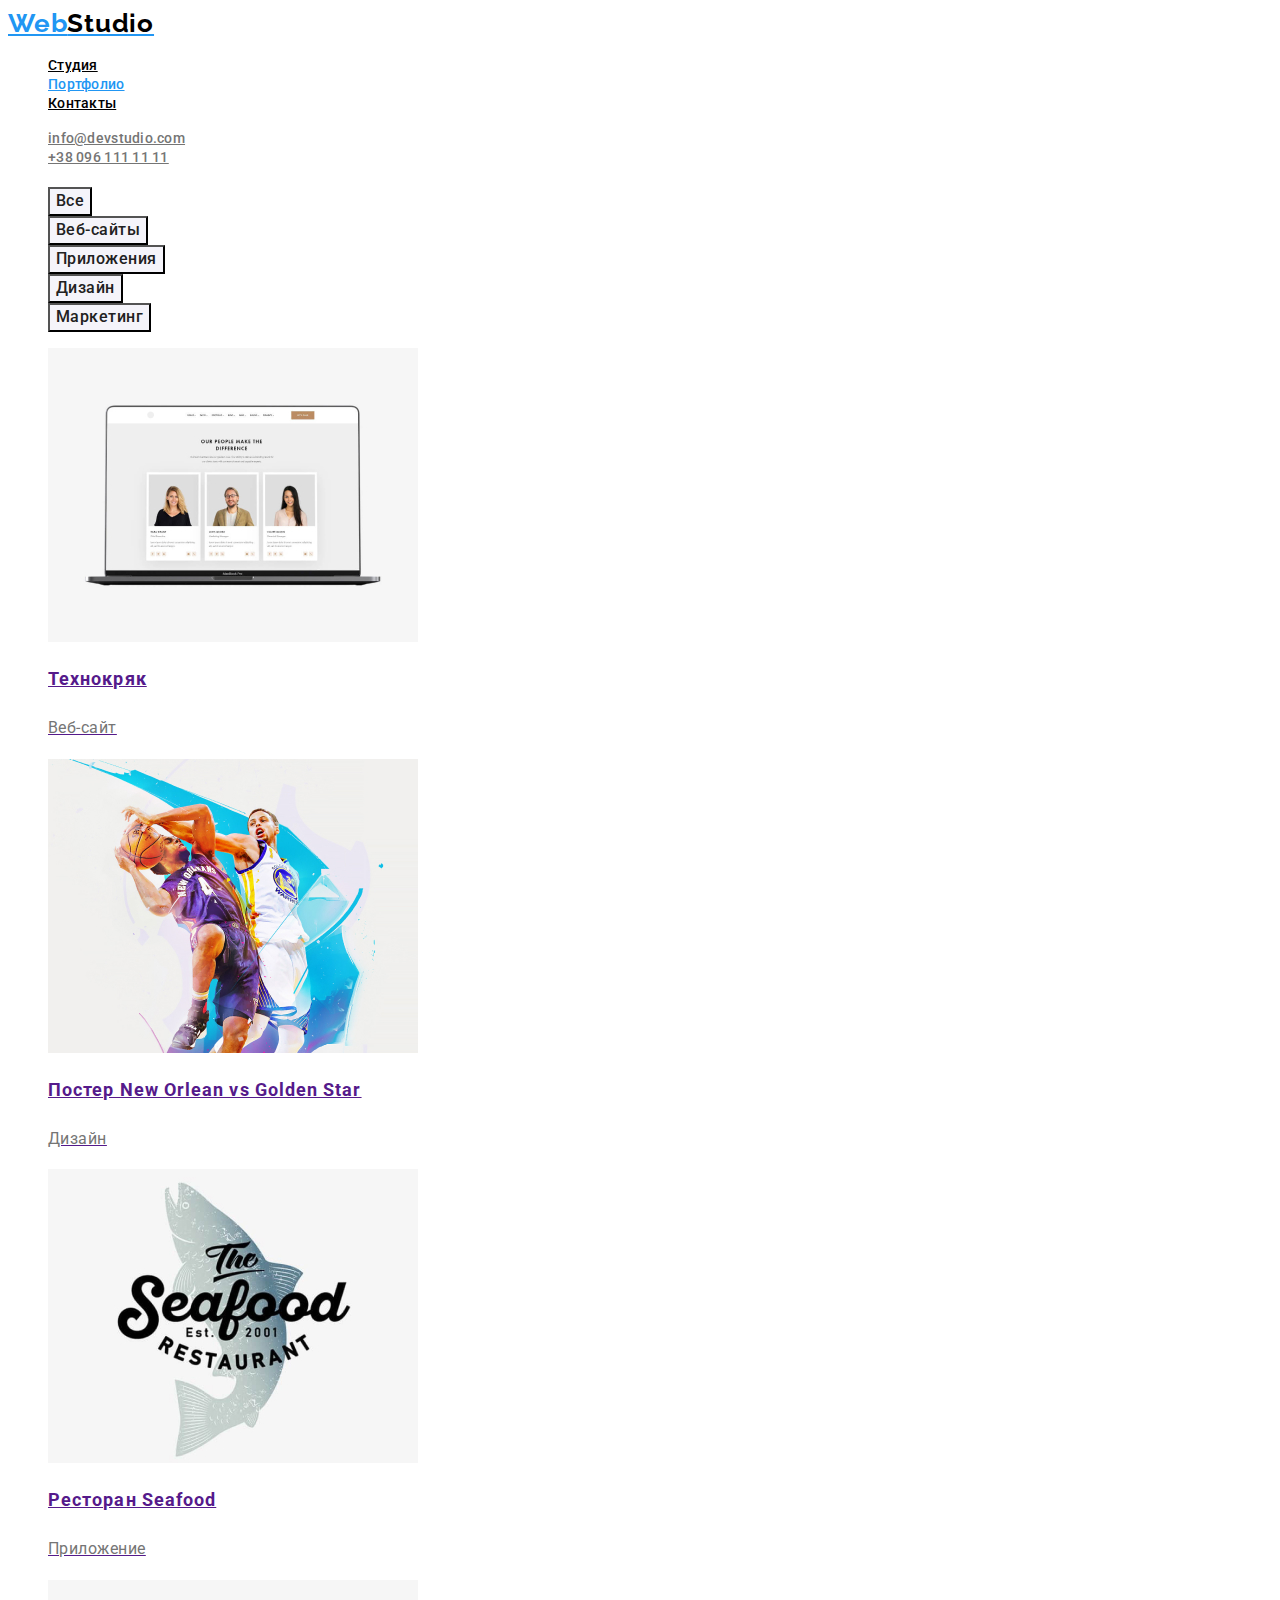
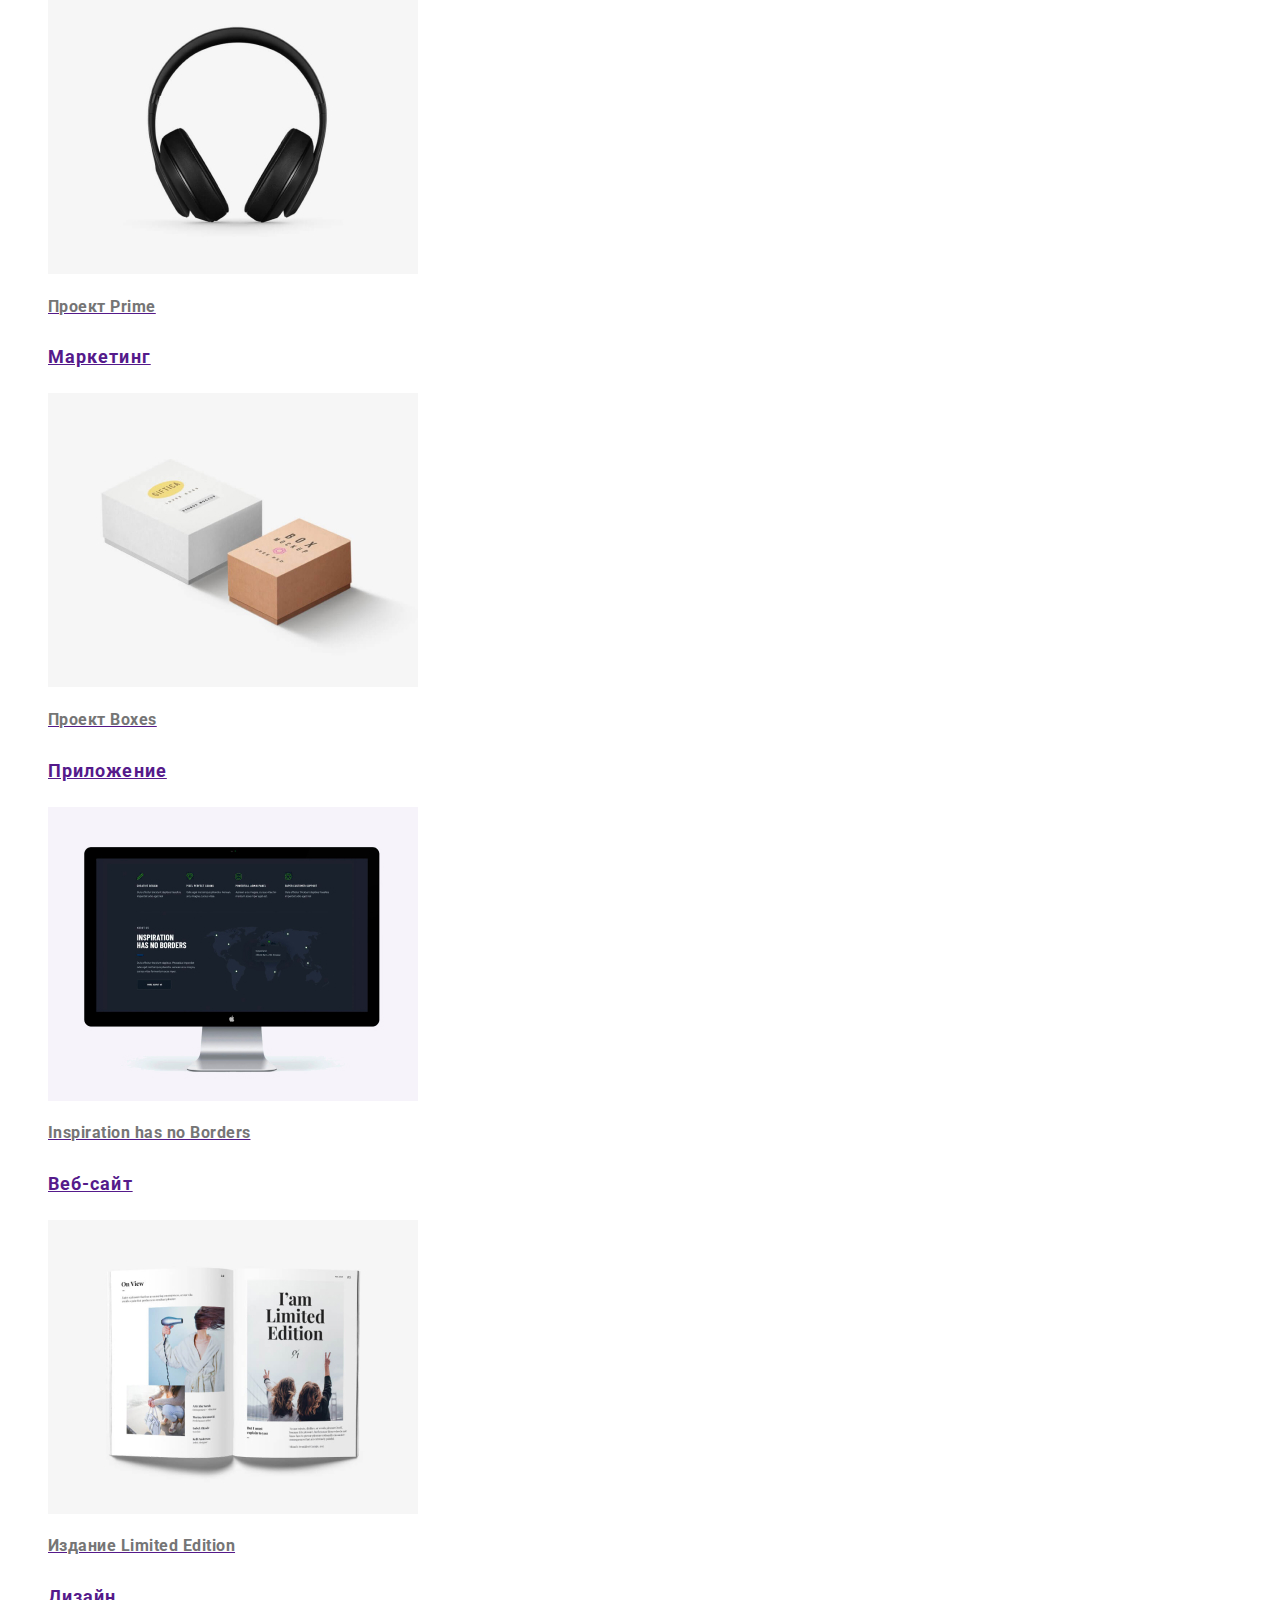
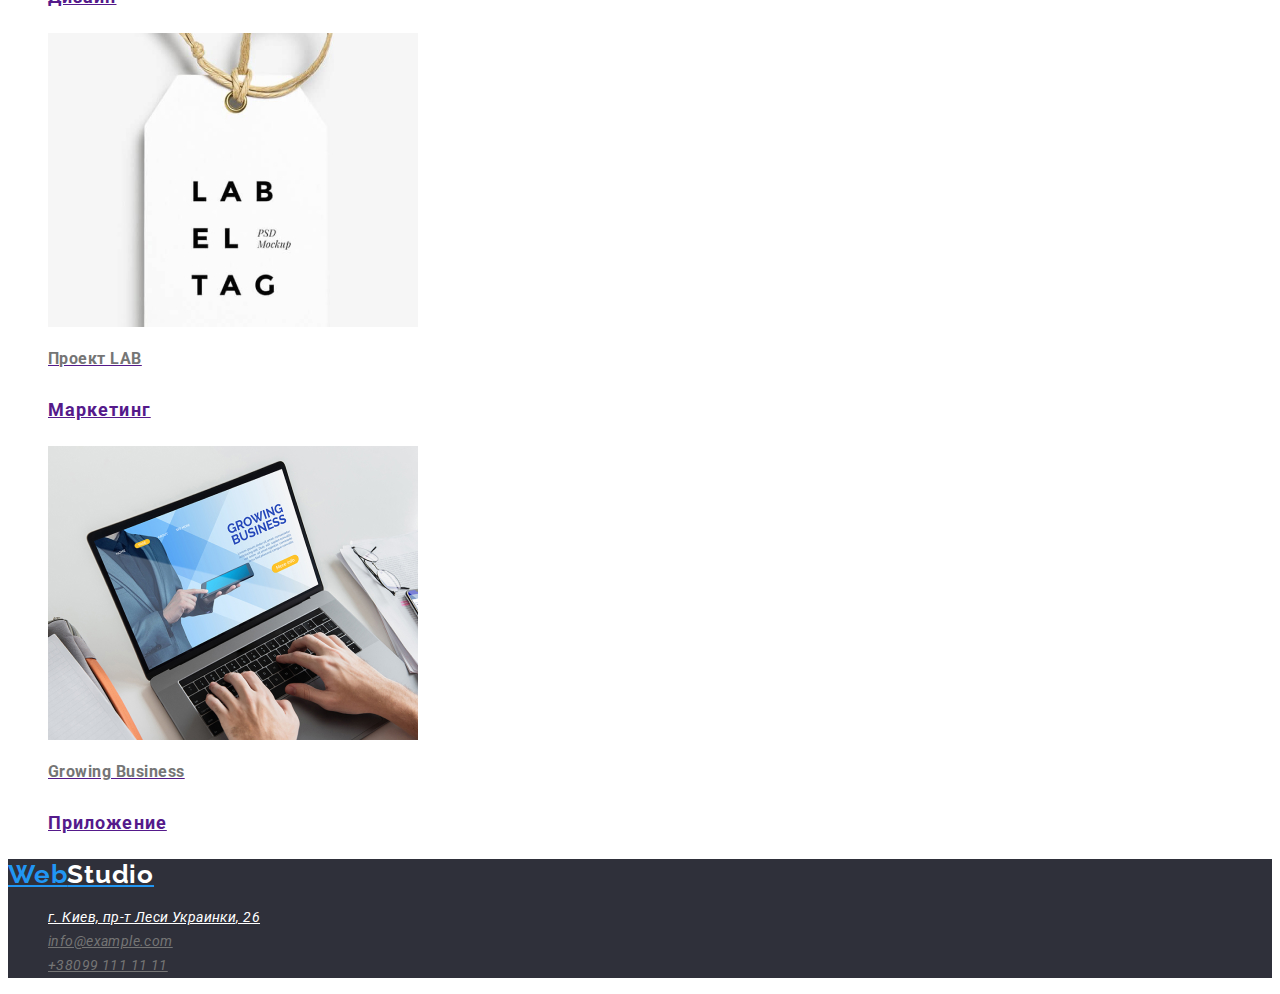
==== portfolio.html @ e141a49a "CSS12" ====
<!DOCTYPE html>
<html lang="ru">

<head>
    <meta charset="UTF-8">
    <meta name="viewport" content="width=device-width, initial-scale=1.0">
    <title>Document</title>
    <link rel="preconnect" href="https://fonts.gstatic.com">
    <link href="https://fonts.googleapis.com/css2?family=Raleway:wght@700&family=Roboto:wght@400;500;700;900&display=swap"
    rel="stylesheet">
    <link rel="stylesheet" href="./css/style.css" />
</head>

<body class="body">

    <header>
        <!-- Шапка сайта-->
        <nav>
            <!-- Главный блок навигации -->
            <a href="/" class="logo">
                <!--"/" - вернуться на главную страницу-->
                Web<span class="logo-web">Studio</span>
            </a>
            <ul class="site-nav list">
                <li><a href="./index.html" class="link">Студия</a></li>
                <li><a href="./portfolio.html" class="link current">Портфолио</a></li>
                <li><a href="" class="link">Контакты</a></li>
            </ul>
        </nav>

        <ul class="site-auth list">
            <li><a href="" class="auth-link">info@devstudio.com</a></li>
            <li><a href="" class="auth-link">+38 096 111 11 11</a></li>
        </ul>

    </header>
    <main>
        <section class="filter">
            <h1></h1>
        <ul class="buttom list">
            <li><button type="button" class="port-button">Все</button></li>
            <li><button type="button" class="port-button">Веб-сайты</button></li>
            <li><button type="button" class="port-button">Приложения</button></li>
            <li><button type="button" class="port-button">Дизайн</button></li>
            <li><button type="button" class="port-button">Маркетинг</button></li>
        </ul>
        <ul class="list">
            <li>
                <a href="">
                <img src="./images/portfolio.jpg" alt="Технокряк">
                <h2 class="product-name">Технокряк</h2>
                <p class="filter-name">Веб-сайт</p></a>
            </li>
            <li>
                <a href="">
                <img src="./images/portfolio2.jpg" alt="Постер New Orlean vs Golden Star">
                <h2 class="product-name">Постер New Orlean vs Golden Star</h2>
                <p class="filter-name">Дизайн</p>
            </a>
            </li>
            <li>
                <a href="">
                <img src="./images/portfolio3.jpg" alt="Ресторан Seafood">
                <h2 class="product-name">Ресторан Seafood</h2>
                <p class="filter-name">Приложение</p>
            </a>
            </li>
            <li>
                <a href="">
                <img src="./images/portfolio4.jpg" alt="Проект Prime">
                <h2 class="filter-name">Проект Prime</h2>
                <p class="product-name">Маркетинг</p>
            </a>
            </li>
            <li>
               <a href="">
                <img src="./images/portfolio5.jpg" alt="Проект Boxes">
                <h2 class="filter-name">Проект Boxes</h2>
                <p class="product-name">Приложение</p>
            </a>
            </li>
            <li>
               <a href="">
                <img src="./images/portfolio6.jpg" alt="Inspiration has no Borders">
                <h2 class="filter-name">Inspiration has no Borders</h2>
                <p class="product-name">Веб-сайт</p>
            </a>
            </li>
            <li>
               <a href="">
                <img src="./images/portfolio7.jpg" alt="Издание Limited Edition">
                <h2 class="filter-name">Издание Limited Edition</h2>
                <p class="product-name">Дизайн</p>
            </a>
            </li>
            <li>
               <a href="">
                <img src="./images/portfolio8.jpg" alt="Проект LAB">
                <h2 class="filter-name">Проект LAB</h2>
                <p class="product-name">Маркетинг</p>
            </a>
            </li>
            <li>
               <a href="">
                <img src="./images/portfolio9.jpg" alt="Growing Business">
                <h2 class="filter-name">Growing Business</h2>
                <p class="product-name">Приложение</p>
            </a>
            </li>
        </ul>

        </section>
    </main>
    <footer class="footer">
        <a href="/" class="logo">
            <!--"/" - вернуться на главную страницу-->
            Web<span class="logo-footer">Studio</span>
        </a>
    
        <address>
            <ul class="list">
                <li><a href="https://goo.gl/maps/9YoqFHSqJAAs1rC1A" target="_blank" class="footer-maps">г. Киев, пр-т Леси
                        Украинки, 26</a></li>
                <li><a href="mailto:info@example.com" class="footer-link">info@example.com</a></li>
                <li><a href="tel:+380991111111" class="footer-link">+38099 111 11 11</a></li>
            </ul>
        </address>
    
    
    </footer>

</body>

</html>
---- css/style.css ----
:root {
  --primary-text-color: #212121;
  --title-text-color: #2196f3;
  --text-color: #757575;
  --hero-color: #ffffff;
}

.list {
  list-style: none;
}

.body {
  font-family: Roboto, sans-serif;
}

/* Логотип*/
.logo {
  color: var(--title-text-color);
  font-family: Raleway, cursive;
  font-weight: bold;
  font-size: 26px;
  line-height: 1.19;
  letter-spacing: 0.03em;
}
.logo-web {
  color: #000000;
}

.logo-web:hover,
.logo-web:focus {
  color: var(--title-text-color);
}

.logo-footer {
  color: #ffffff;
}

.logo-footer:hover,
.logo-footer:focus {
  color: var(--title-text-color);
}

/*site-nav*/
.site-nav .link {
  color: var(--primary-text-color)
  font-family: Roboto;
font-weight: 500;
font-size: 14px;
line-height: 1.14;
letter-spacing: 0.02em;
}
.site-nav .link:hover,
.site-nav .link:focus {
color: var(--title-text-color);
}

.site-nav .link.current {
color: var(--title-text-color);
}

.site-auth .auth-link {
color: var(--text-color);
font-family: Roboto;
font-weight: 500;
font-size: 14px;
line-height: 1.14;
letter-spacing: 0.02em;
}
.site-auth .auth-link:hover,
.site-auth .auth-link:focus {
  color: var(--title-text-color);
}

/*Общее оформление текста*/
.section-title{
font-family: Roboto;
font-weight: bold;
font-size: 36px;
line-height: 1.16;
text-align: center;
letter-spacing: 0.03em;
}

/*Hero*/
.hero {
  background-color: #2f303a;
}

.hero-title {
color: var(--hero-color);
font-family: Roboto;
font-weight: 900;
font-size: 44px;
line-height: 1.36;
/* or 136% */
text-align: center;
letter-spacing: 0.06em;
text-transform: uppercase;
}

/*Button*/
.button {
color: var(--hero-color);
background-color: var(--title-text-color);
font-family: inherit;
font-family: Roboto;
font-style: normal;
font-weight: bold;
font-size: 16px;
line-height: 1.87;
display: flex;
align-items: center;
text-align: center;
letter-spacing: 0.06em;
}

/*Наши преимуества(advantages)*/
.title-hide
{color: var(--hero-color);}

.advantages-title { 
color: var(--primary-text-color);
font-family: Roboto;
font-weight: bold;
font-size: 14px;
line-height: 1.14;
letter-spacing: 0.03em;
text-transform: uppercase;}

.advantages-text {
color: var(--text-color);
font-family: Roboto;
font-size: 14px;
line-height: 1.71;
letter-spacing: 0.03em;
}

/*Team*/
.name {
font-family: Roboto;
font-weight: 500;
font-size: 16px;
line-height: 1.18;
text-align: center;
letter-spacing: 0.03em;
}
.position{
color: var(--text-color);
font-family: Roboto;
font-size: 16px;
line-height: 1.18;
text-align: center;
letter-spacing: 0.03em;
}

/*Footer*/
.footer {
  background-color: #2f303a;
}
.footer-maps {
color: var(--hero-color);
font-family: Roboto;
font-size: 14px;
line-height: 1.71;
letter-spacing: 0.03em;
}

.footer-link {
color: var(--text-color);
font-family: Roboto;
font-size: 14px;
line-height: 1.71;
letter-spacing: 0.03em;
}



/*portfolio*/
.filter-name {
    color: var(--primary-text-color);}

.port-button {
color: var(--primary-text-color);
background-color: #f5f4fa;
font-family: Roboto;
font-style: normal;
font-weight: 500;
font-size: 16px;
line-height: 1.43;
text-align: center;
letter-spacing: 0.03em;
}

.port-button:hover,
.port-button:focus {
  color: var(--hero-color);
  background-color: var(--title-text-color);
  font-family: inherit;
}

.product-name {
font-family: Roboto;
font-weight: bold;
font-size: 18px;
line-height: 2;
letter-spacing: 0.06em;
}

.filter-name {
color: var(--text-color);
font-family: Roboto;
font-size: 16px;
line-height: 1.87;
letter-spacing: 0.03em;
}
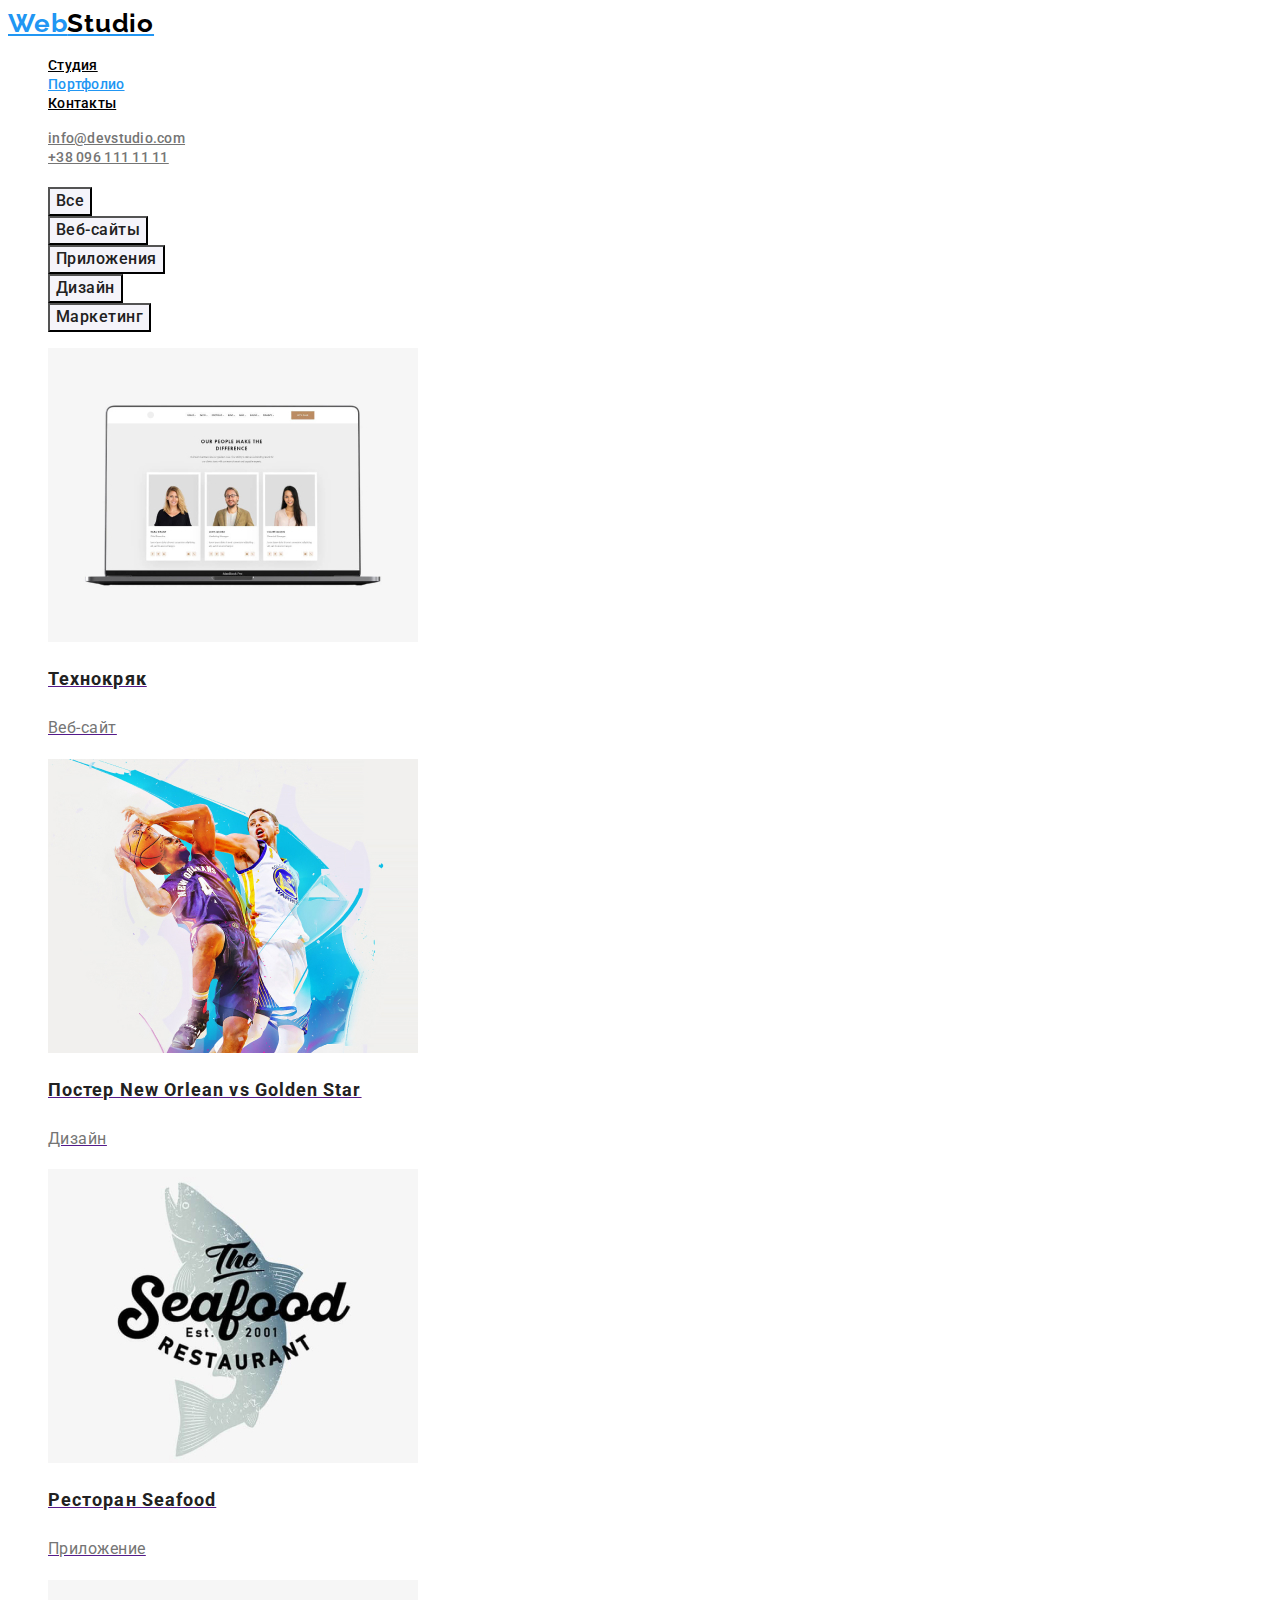
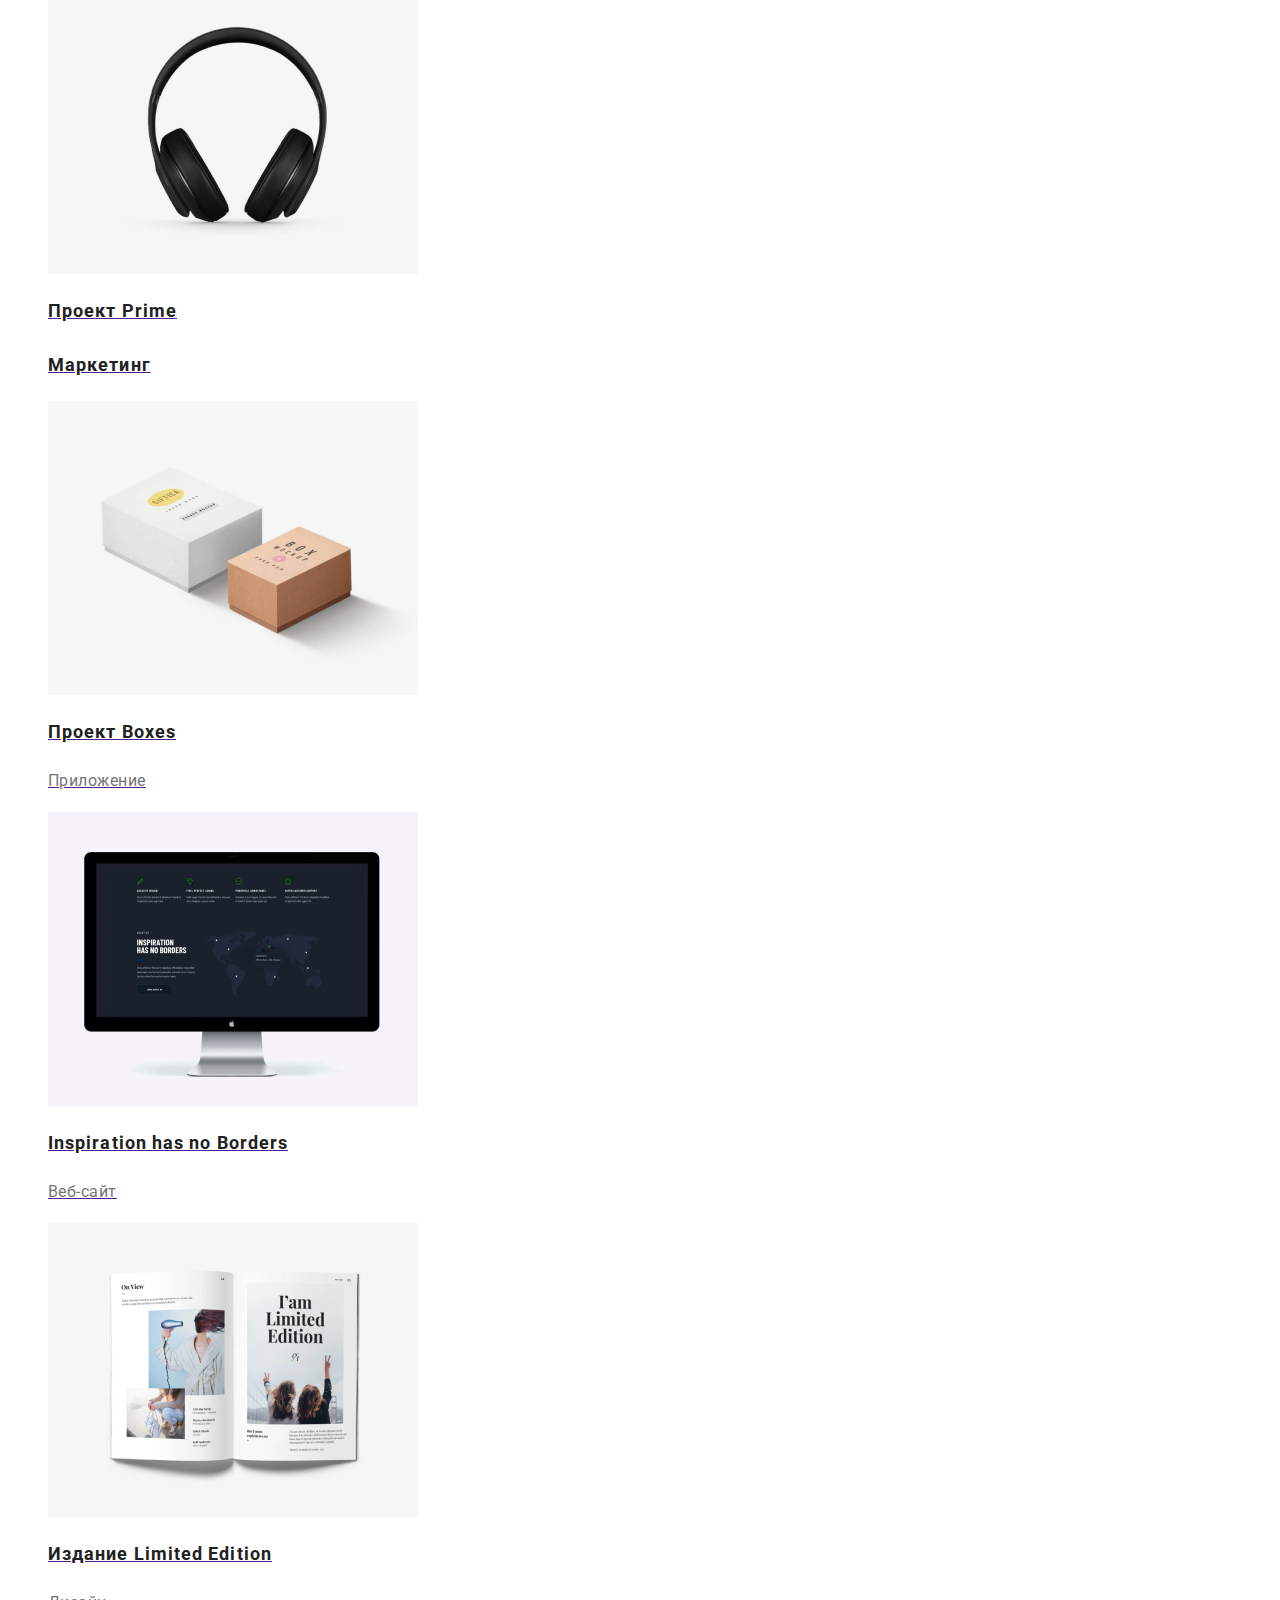
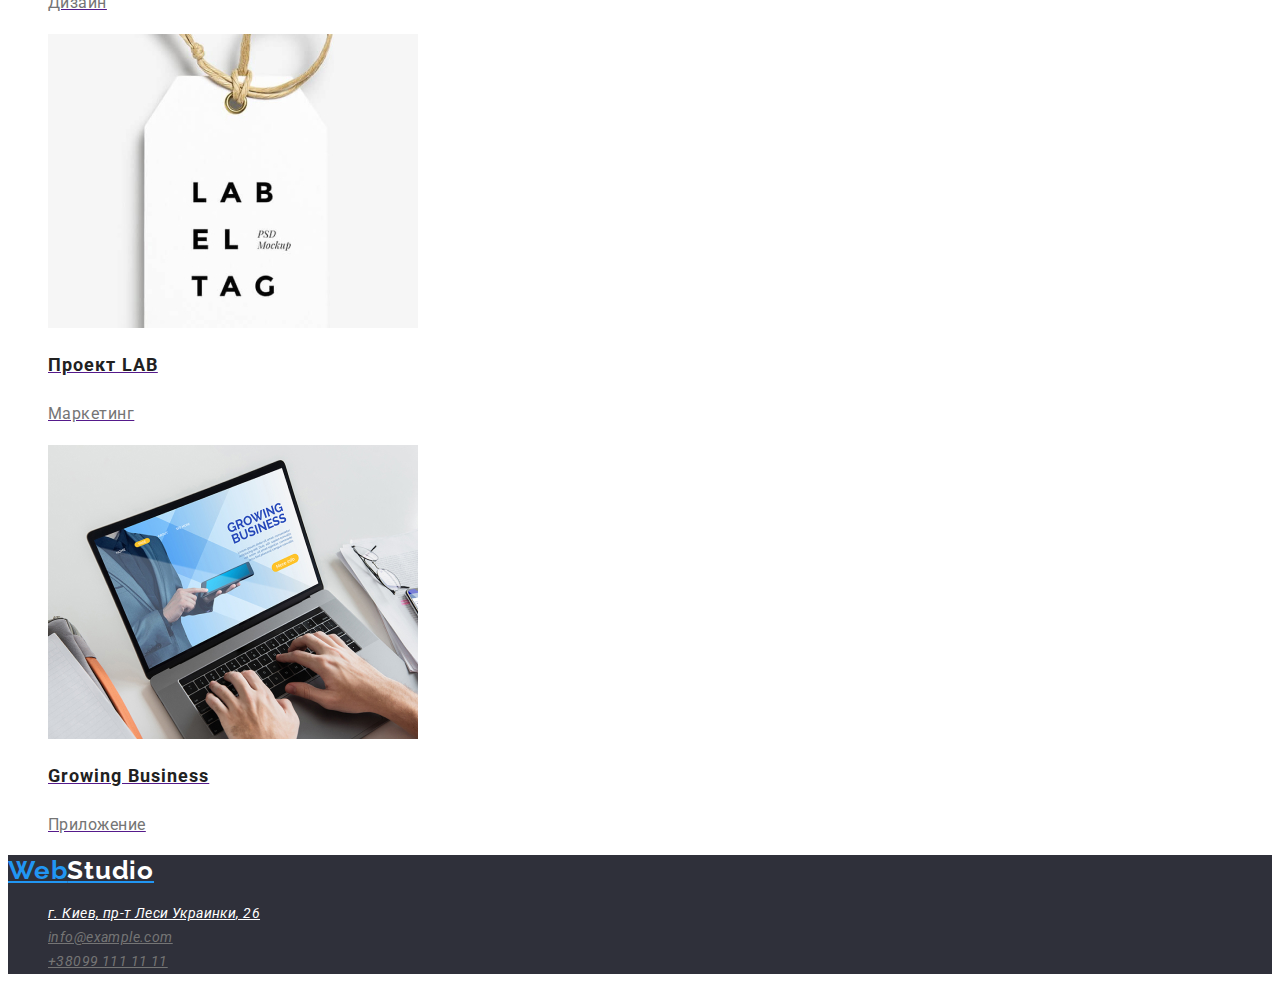
==== commit aaa93eb0: "CSS13" ====
--- a/portfolio.html
+++ b/portfolio.html
@@ -68,43 +68,43 @@
             <li>
                 <a href="">
                 <img src="./images/portfolio4.jpg" alt="Проект Prime">
-                <h2 class="filter-name">Проект Prime</h2>
+                <h2 class="product-name">Проект Prime</h2>
                 <p class="product-name">Маркетинг</p>
             </a>
             </li>
             <li>
                <a href="">
                 <img src="./images/portfolio5.jpg" alt="Проект Boxes">
-                <h2 class="filter-name">Проект Boxes</h2>
-                <p class="product-name">Приложение</p>
+                <h2 class="product-name">Проект Boxes</h2>
+                <p class="filter-name">Приложение</p>
             </a>
             </li>
             <li>
                <a href="">
                 <img src="./images/portfolio6.jpg" alt="Inspiration has no Borders">
-                <h2 class="filter-name">Inspiration has no Borders</h2>
-                <p class="product-name">Веб-сайт</p>
+                <h2 class="product-name">Inspiration has no Borders</h2>
+                <p class="filter-name">Веб-сайт</p>
             </a>
             </li>
             <li>
                <a href="">
                 <img src="./images/portfolio7.jpg" alt="Издание Limited Edition">
-                <h2 class="filter-name">Издание Limited Edition</h2>
-                <p class="product-name">Дизайн</p>
+                <h2 class="product-name">Издание Limited Edition</h2>
+                <p class="filter-name">Дизайн</p>
             </a>
             </li>
             <li>
                <a href="">
                 <img src="./images/portfolio8.jpg" alt="Проект LAB">
-                <h2 class="filter-name">Проект LAB</h2>
-                <p class="product-name">Маркетинг</p>
+                <h2 class="product-name">Проект LAB</h2>
+                <p class="filter-name">Маркетинг</p>
             </a>
             </li>
             <li>
                <a href="">
                 <img src="./images/portfolio9.jpg" alt="Growing Business">
-                <h2 class="filter-name">Growing Business</h2>
-                <p class="product-name">Приложение</p>
+                <h2 class="product-name">Growing Business</h2>
+                <p class="filter-name">Приложение</p>
             </a>
             </li>
         </ul>
--- a/css/style.css
+++ b/css/style.css
@@ -199,6 +199,7 @@
 }
 
 .product-name {
+color: var(--primary-text-color);
 font-family: Roboto;
 font-weight: bold;
 font-size: 18px;
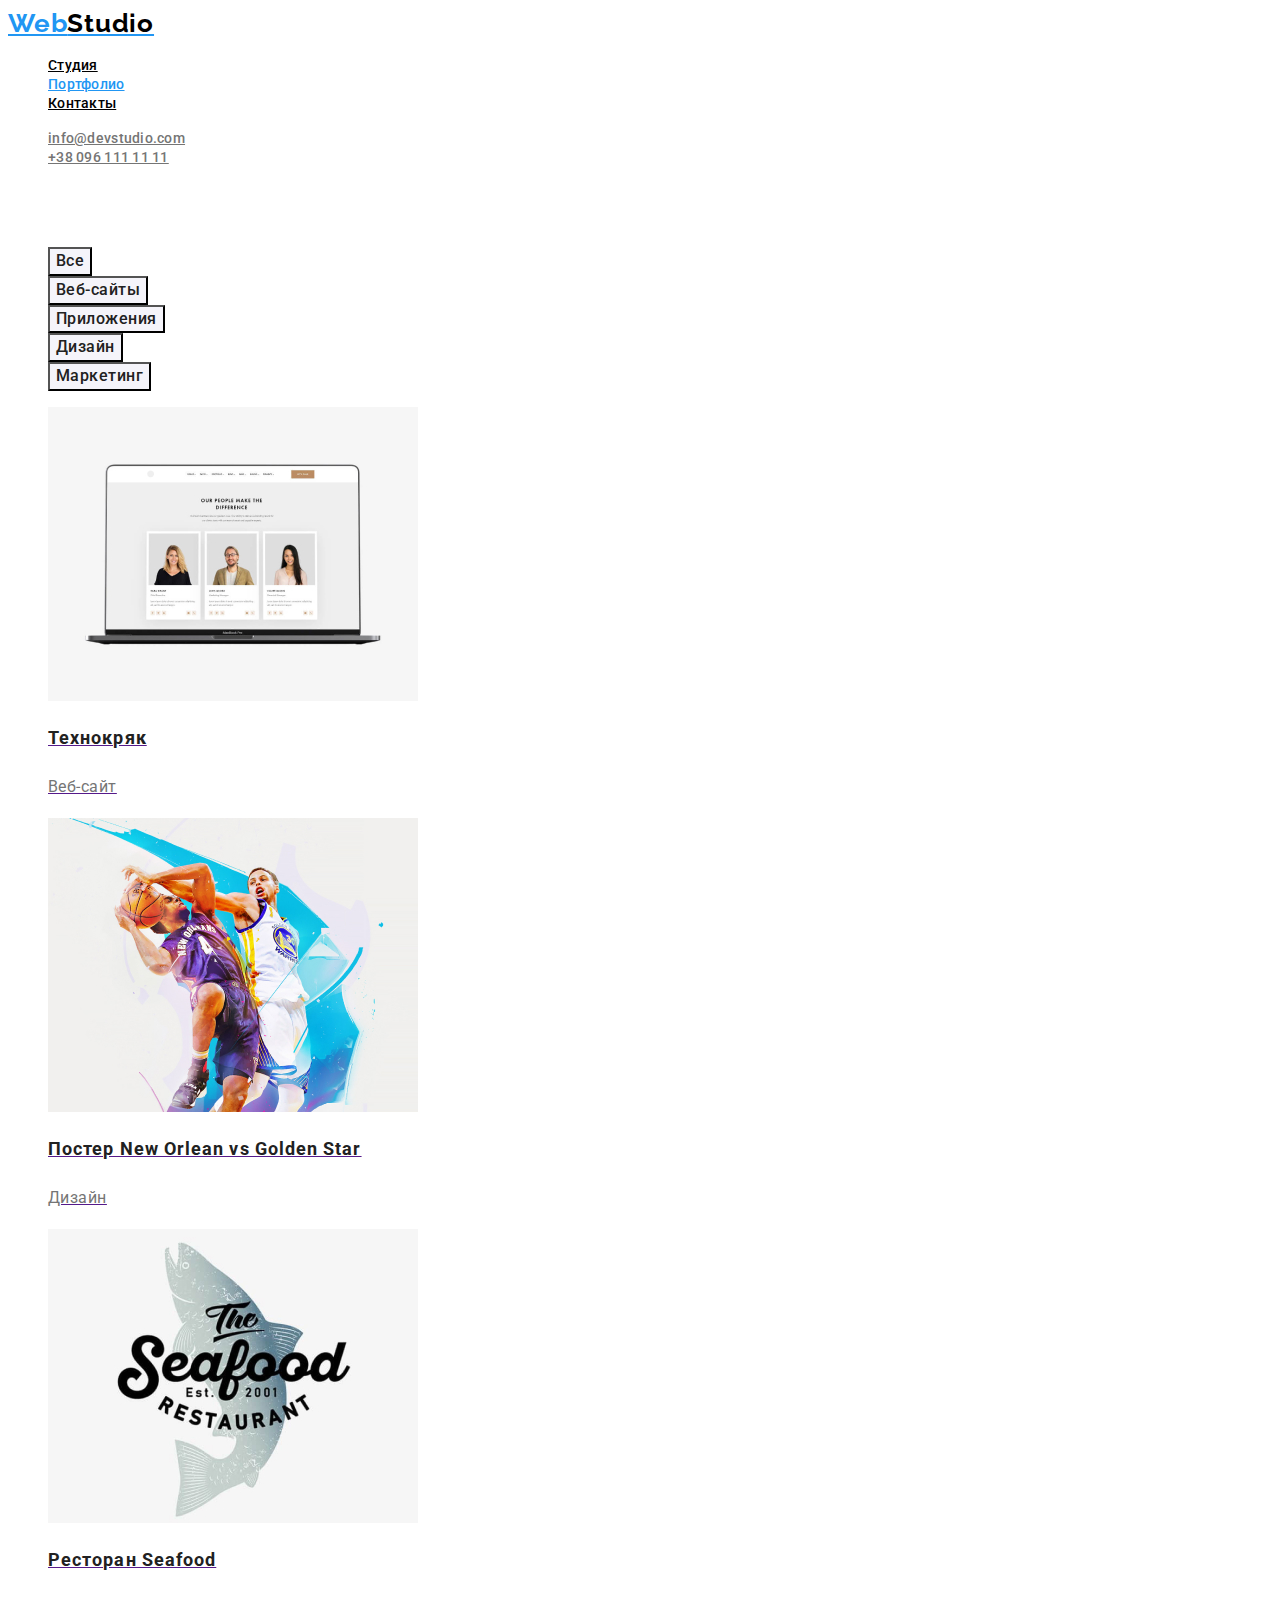
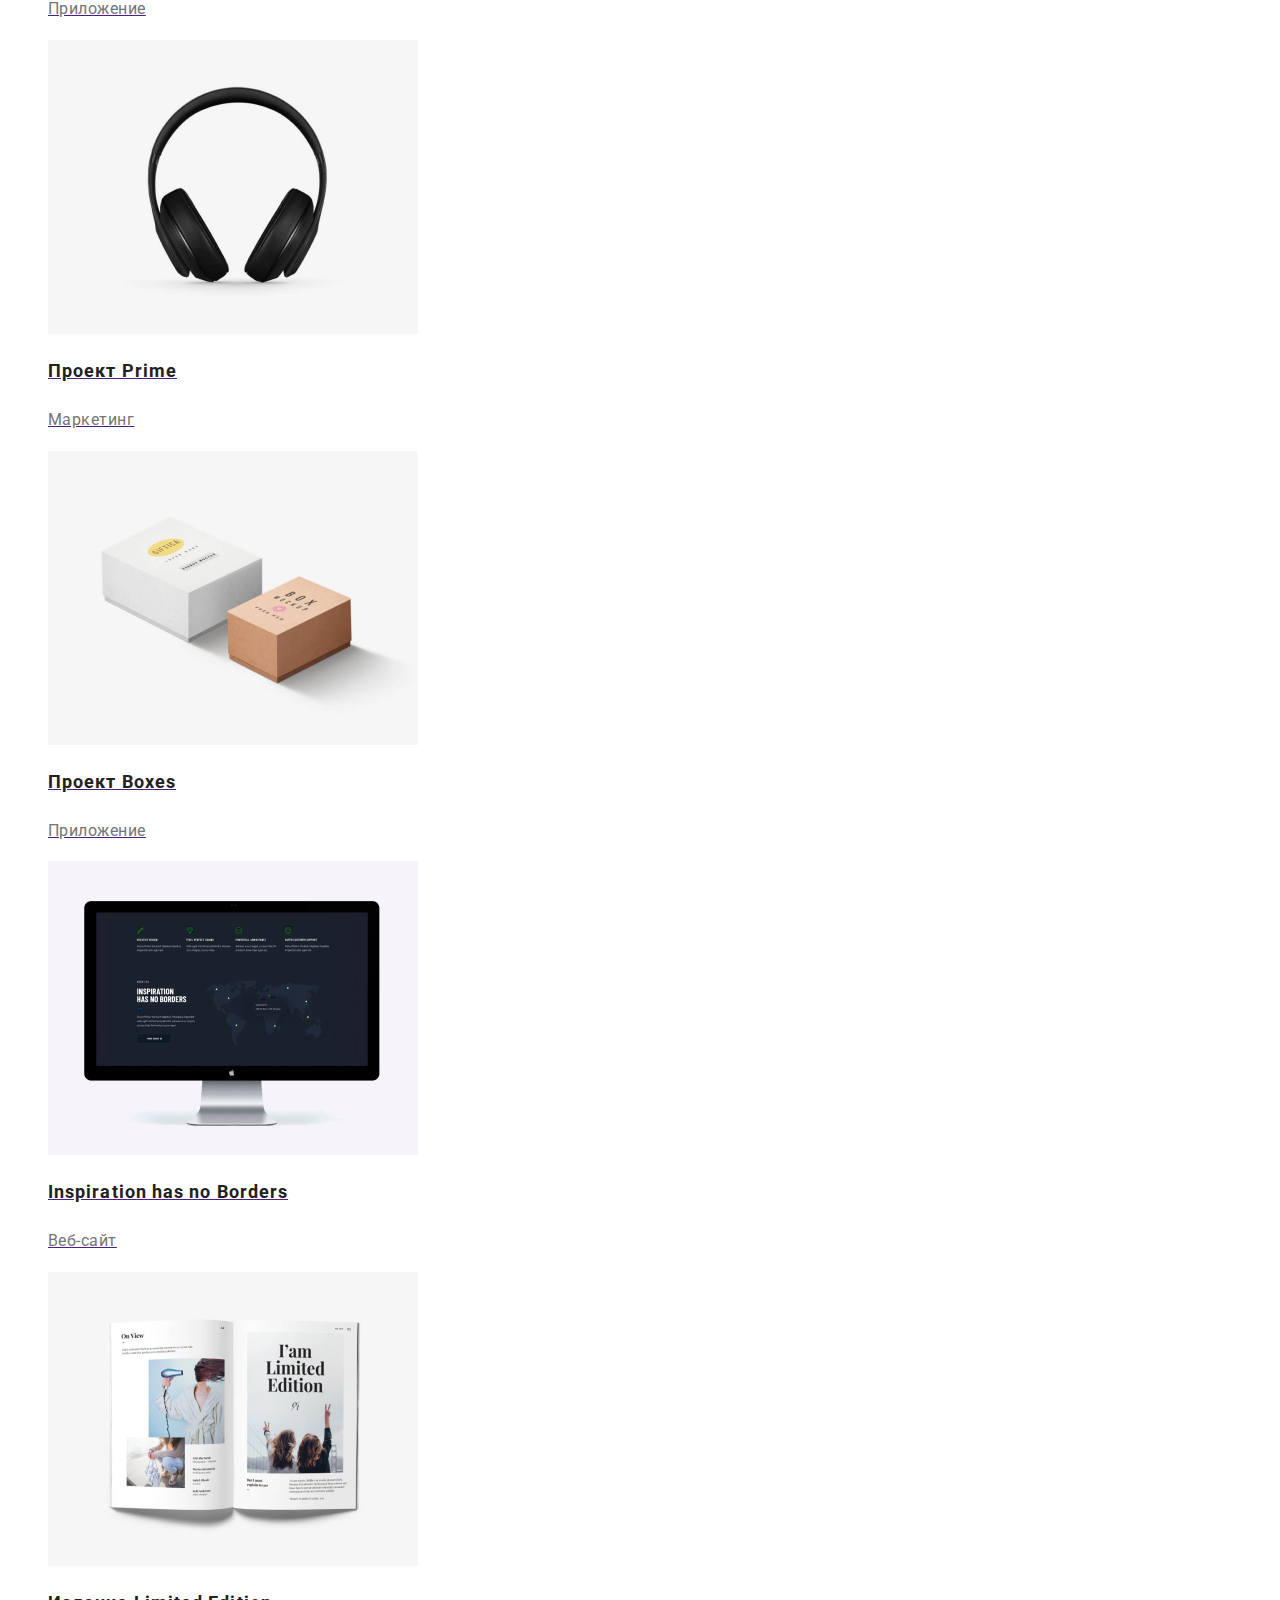
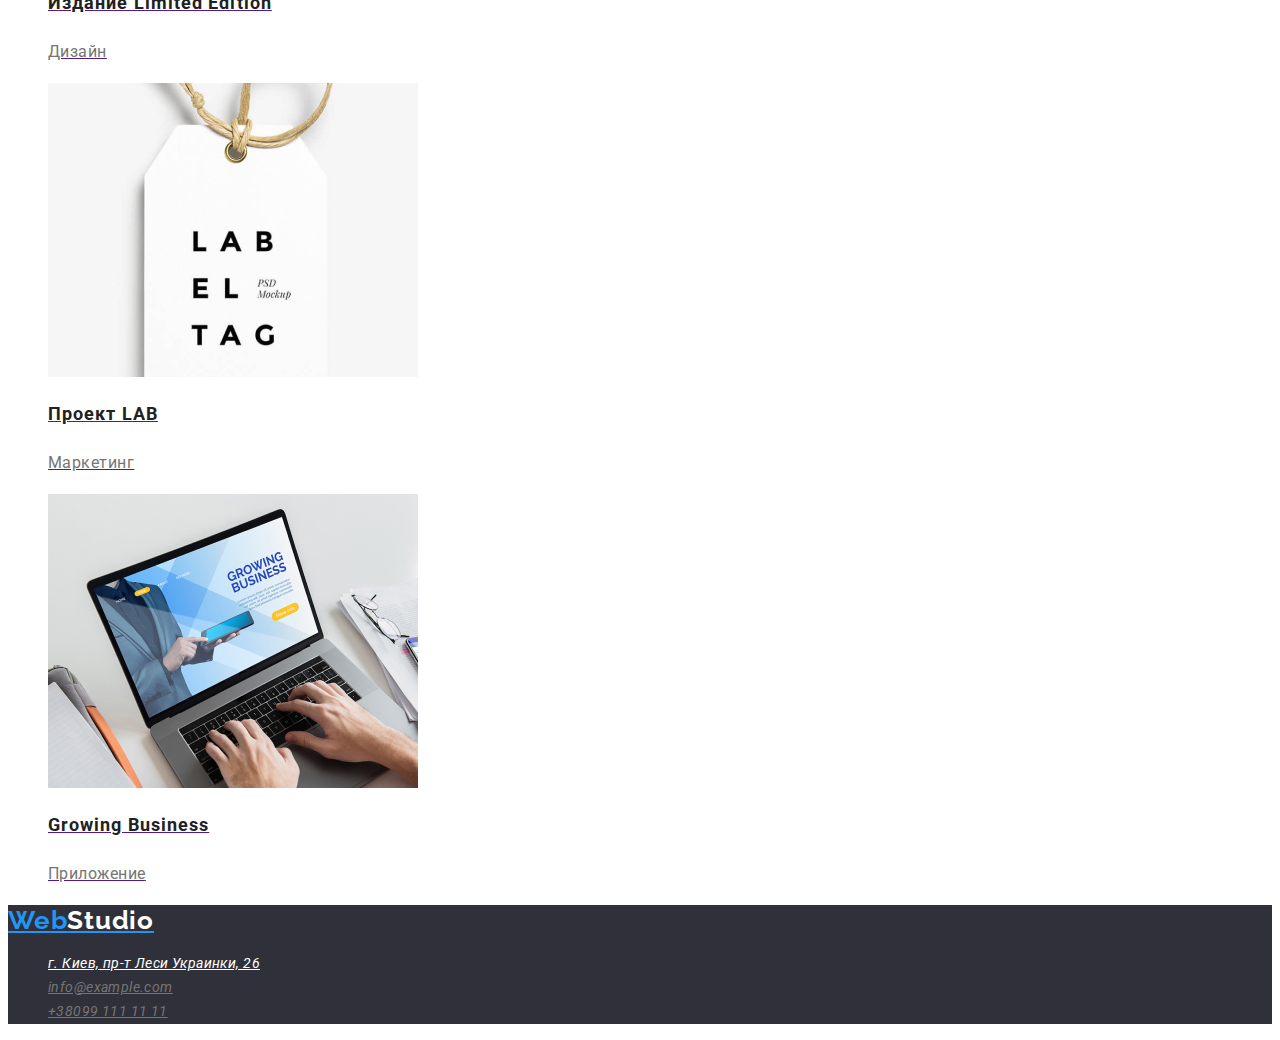
==== commit e4e80f46: "CSS14" ====
--- a/portfolio.html
+++ b/portfolio.html
@@ -36,7 +36,7 @@
     </header>
     <main>
         <section class="filter">
-            <h1></h1>
+            <h1 class="title-hide">Портфолио</h1>
         <ul class="buttom list">
             <li><button type="button" class="port-button">Все</button></li>
             <li><button type="button" class="port-button">Веб-сайты</button></li>
@@ -69,7 +69,7 @@
                 <a href="">
                 <img src="./images/portfolio4.jpg" alt="Проект Prime">
                 <h2 class="product-name">Проект Prime</h2>
-                <p class="product-name">Маркетинг</p>
+                <p class="filter-name">Маркетинг</p>
             </a>
             </li>
             <li>
--- a/css/style.css
+++ b/css/style.css
@@ -17,7 +17,7 @@
 .logo {
   color: var(--title-text-color);
   font-family: Raleway, cursive;
-  font-weight: bold;
+  font-weight: 700;
   font-size: 26px;
   line-height: 1.19;
   letter-spacing: 0.03em;
@@ -74,7 +74,7 @@
 /*Общее оформление текста*/
 .section-title{
 font-family: Roboto;
-font-weight: bold;
+font-weight: 700;
 font-size: 36px;
 line-height: 1.16;
 text-align: center;
@@ -104,8 +104,7 @@
 background-color: var(--title-text-color);
 font-family: inherit;
 font-family: Roboto;
-font-style: normal;
-font-weight: bold;
+font-weight: 700;
 font-size: 16px;
 line-height: 1.87;
 display: flex;
@@ -121,7 +120,7 @@
 .advantages-title { 
 color: var(--primary-text-color);
 font-family: Roboto;
-font-weight: bold;
+font-weight: 700;
 font-size: 14px;
 line-height: 1.14;
 letter-spacing: 0.03em;
@@ -183,7 +182,6 @@
 color: var(--primary-text-color);
 background-color: #f5f4fa;
 font-family: Roboto;
-font-style: normal;
 font-weight: 500;
 font-size: 16px;
 line-height: 1.43;
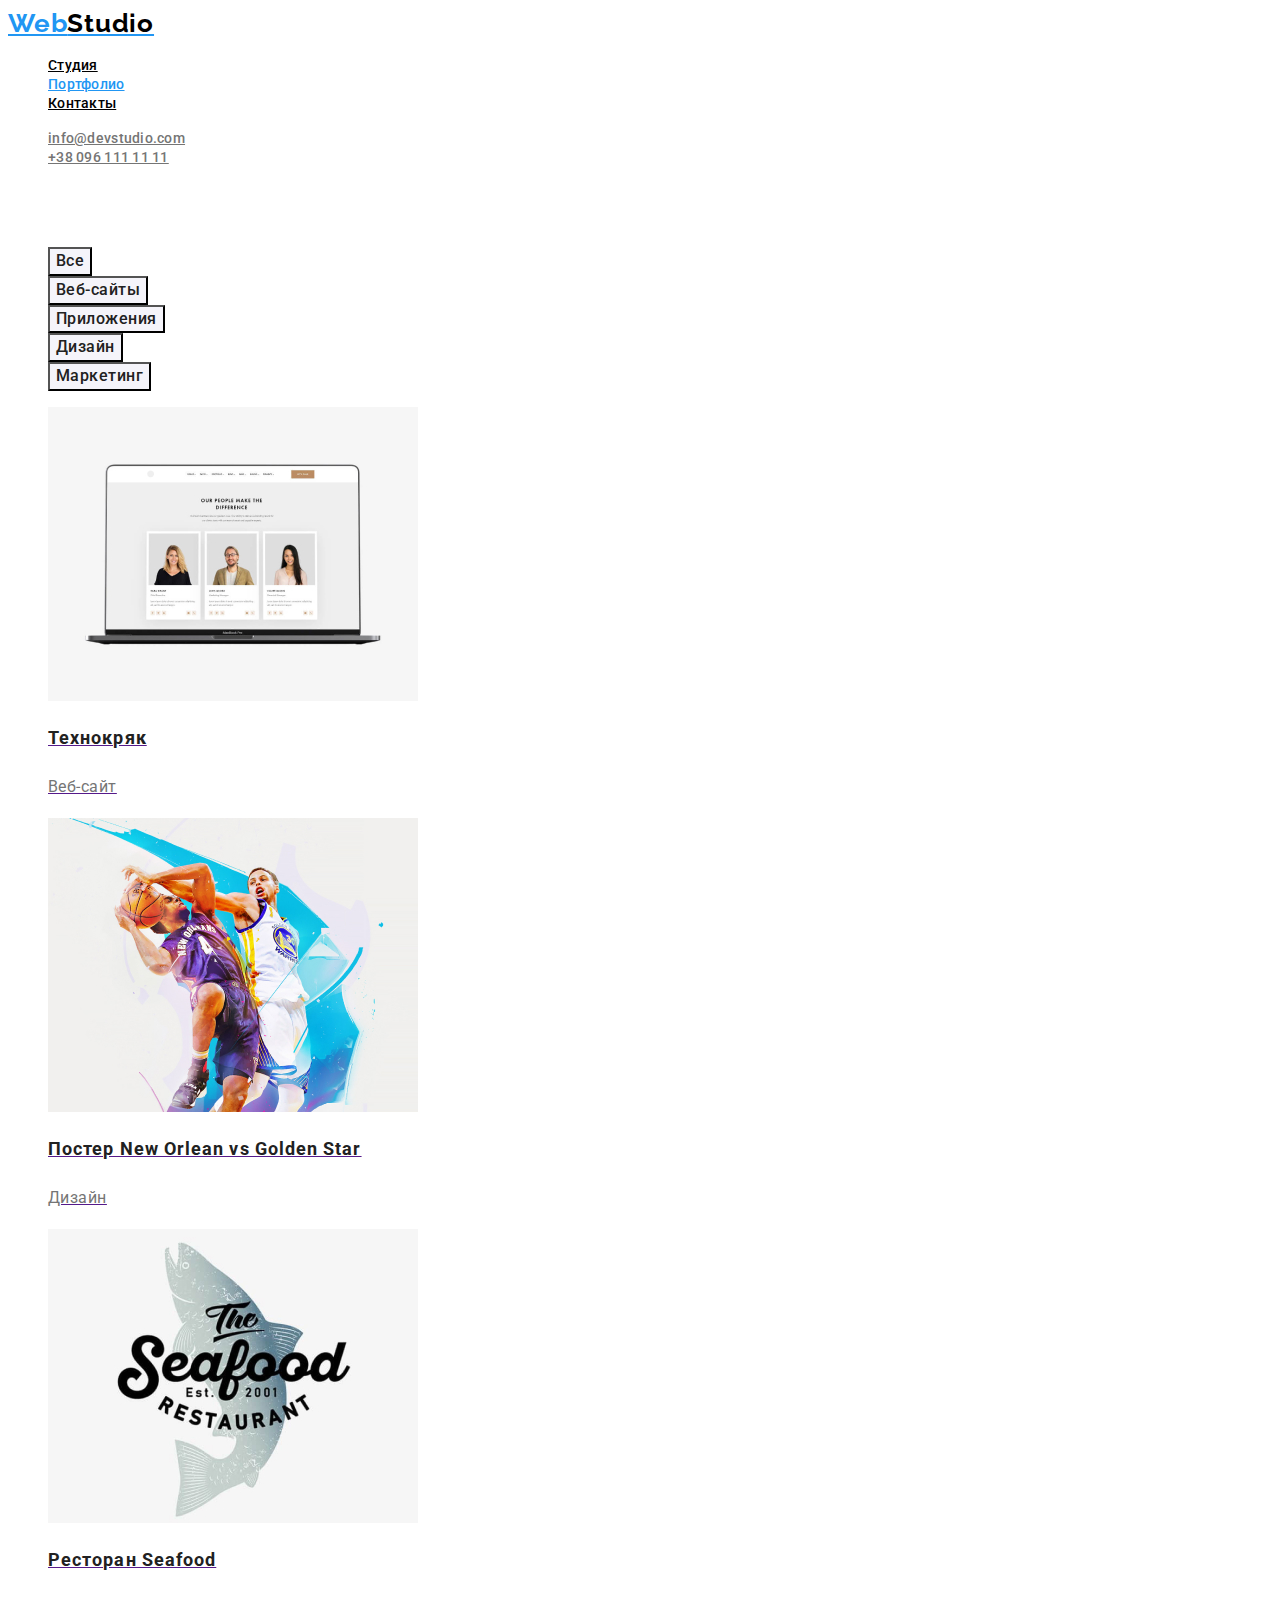
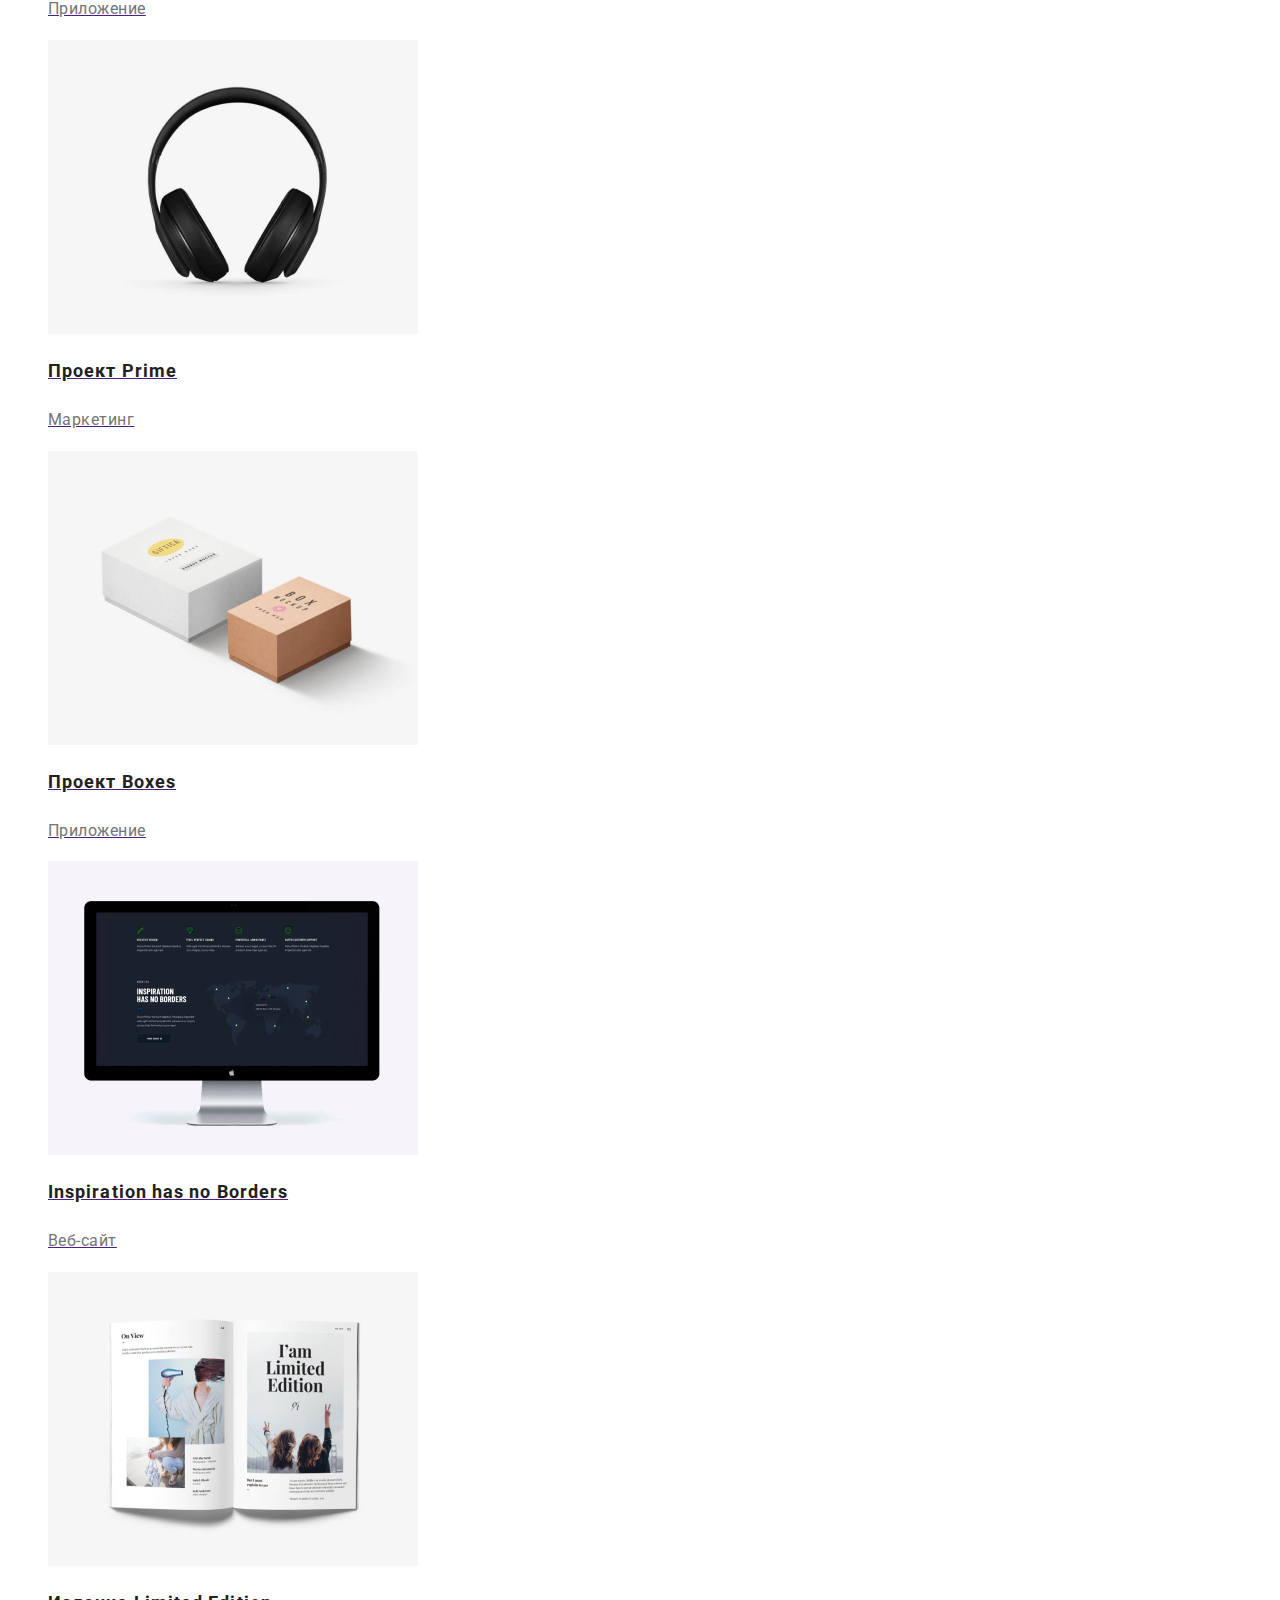
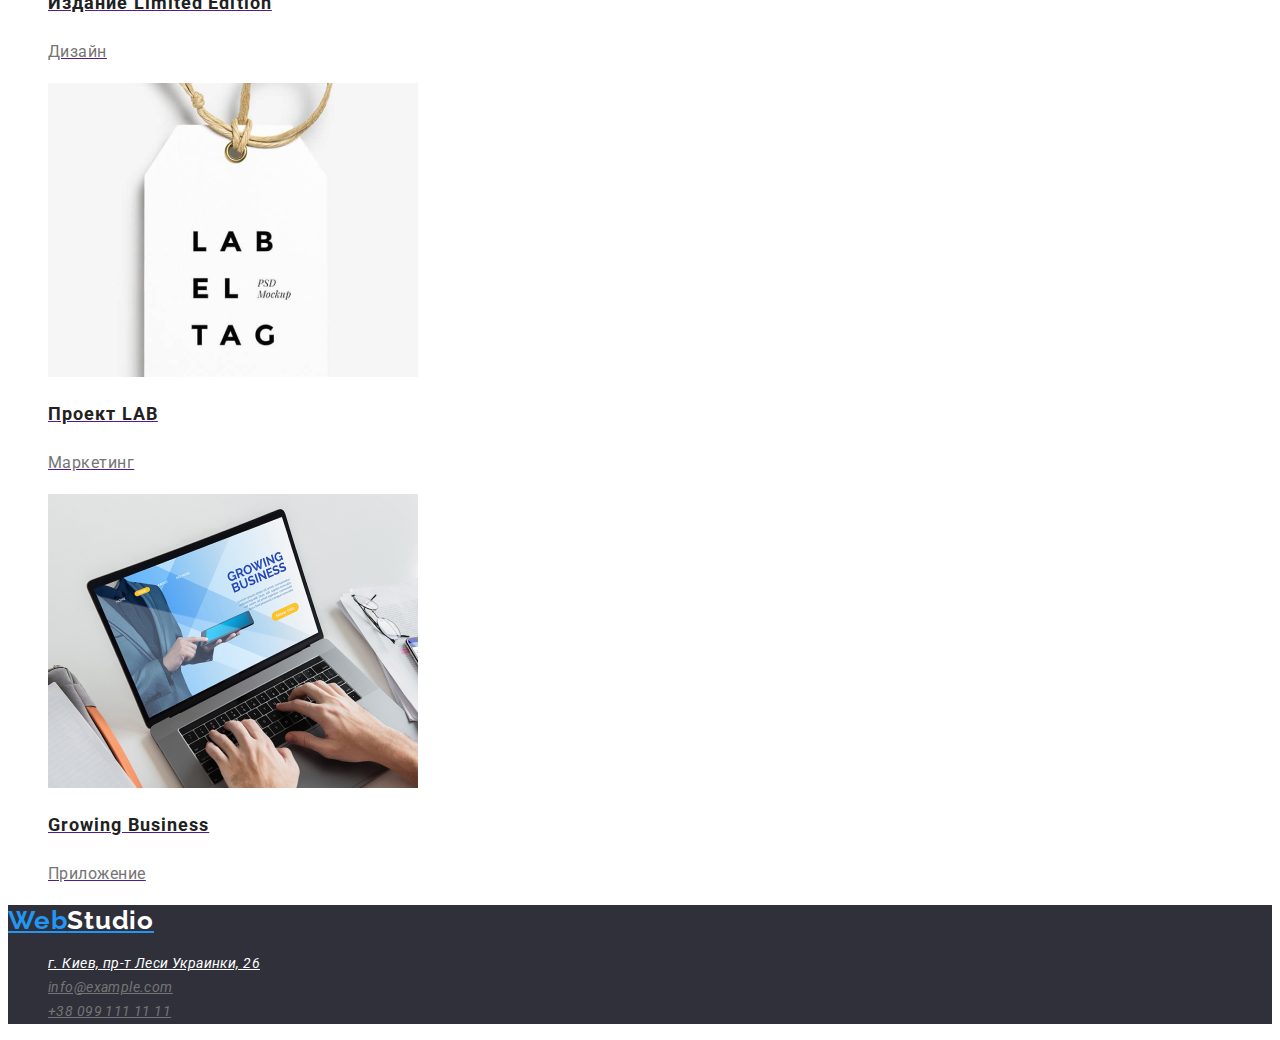
==== commit 775a36c2: "CSS16" ====
--- a/portfolio.html
+++ b/portfolio.html
@@ -122,7 +122,7 @@
                 <li><a href="https://goo.gl/maps/9YoqFHSqJAAs1rC1A" target="_blank" class="footer-maps">г. Киев, пр-т Леси
                         Украинки, 26</a></li>
                 <li><a href="mailto:info@example.com" class="footer-link">info@example.com</a></li>
-                <li><a href="tel:+380991111111" class="footer-link">+38099 111 11 11</a></li>
+                <li><a href="tel:+380991111111" class="footer-link">+38 099 111 11 11</a></li>
             </ul>
         </address>
     
--- a/css/style.css
+++ b/css/style.css
@@ -10,7 +10,8 @@
 }
 
 .body {
-  font-family: Roboto, sans-serif;
+background-color: var(--hero-color);
+font-family: Roboto, sans-serif;
 }
 
 /* Логотип*/
@@ -81,6 +82,9 @@
 letter-spacing: 0.03em;
 }
 
+.background-team{
+    background-color: #F5F4FA;
+}
 /*Hero*/
 .hero {
   background-color: #2f303a;
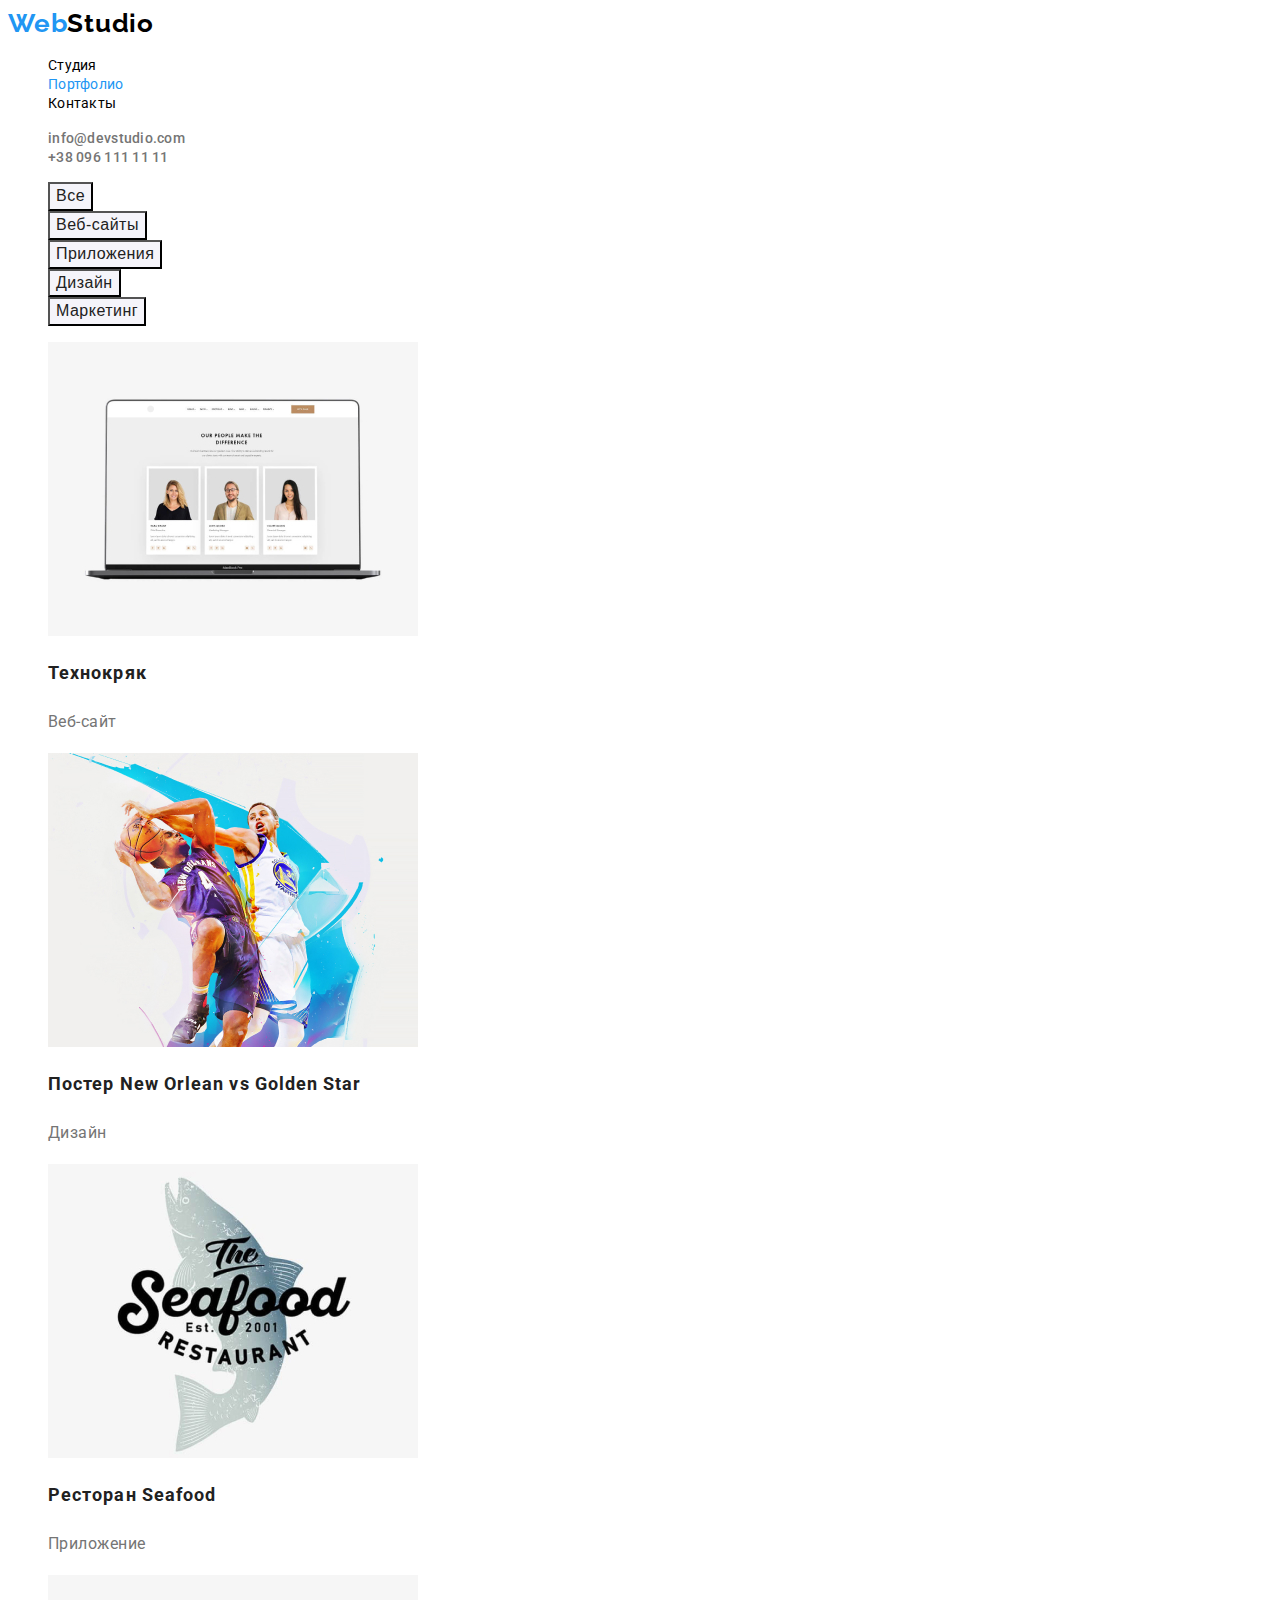
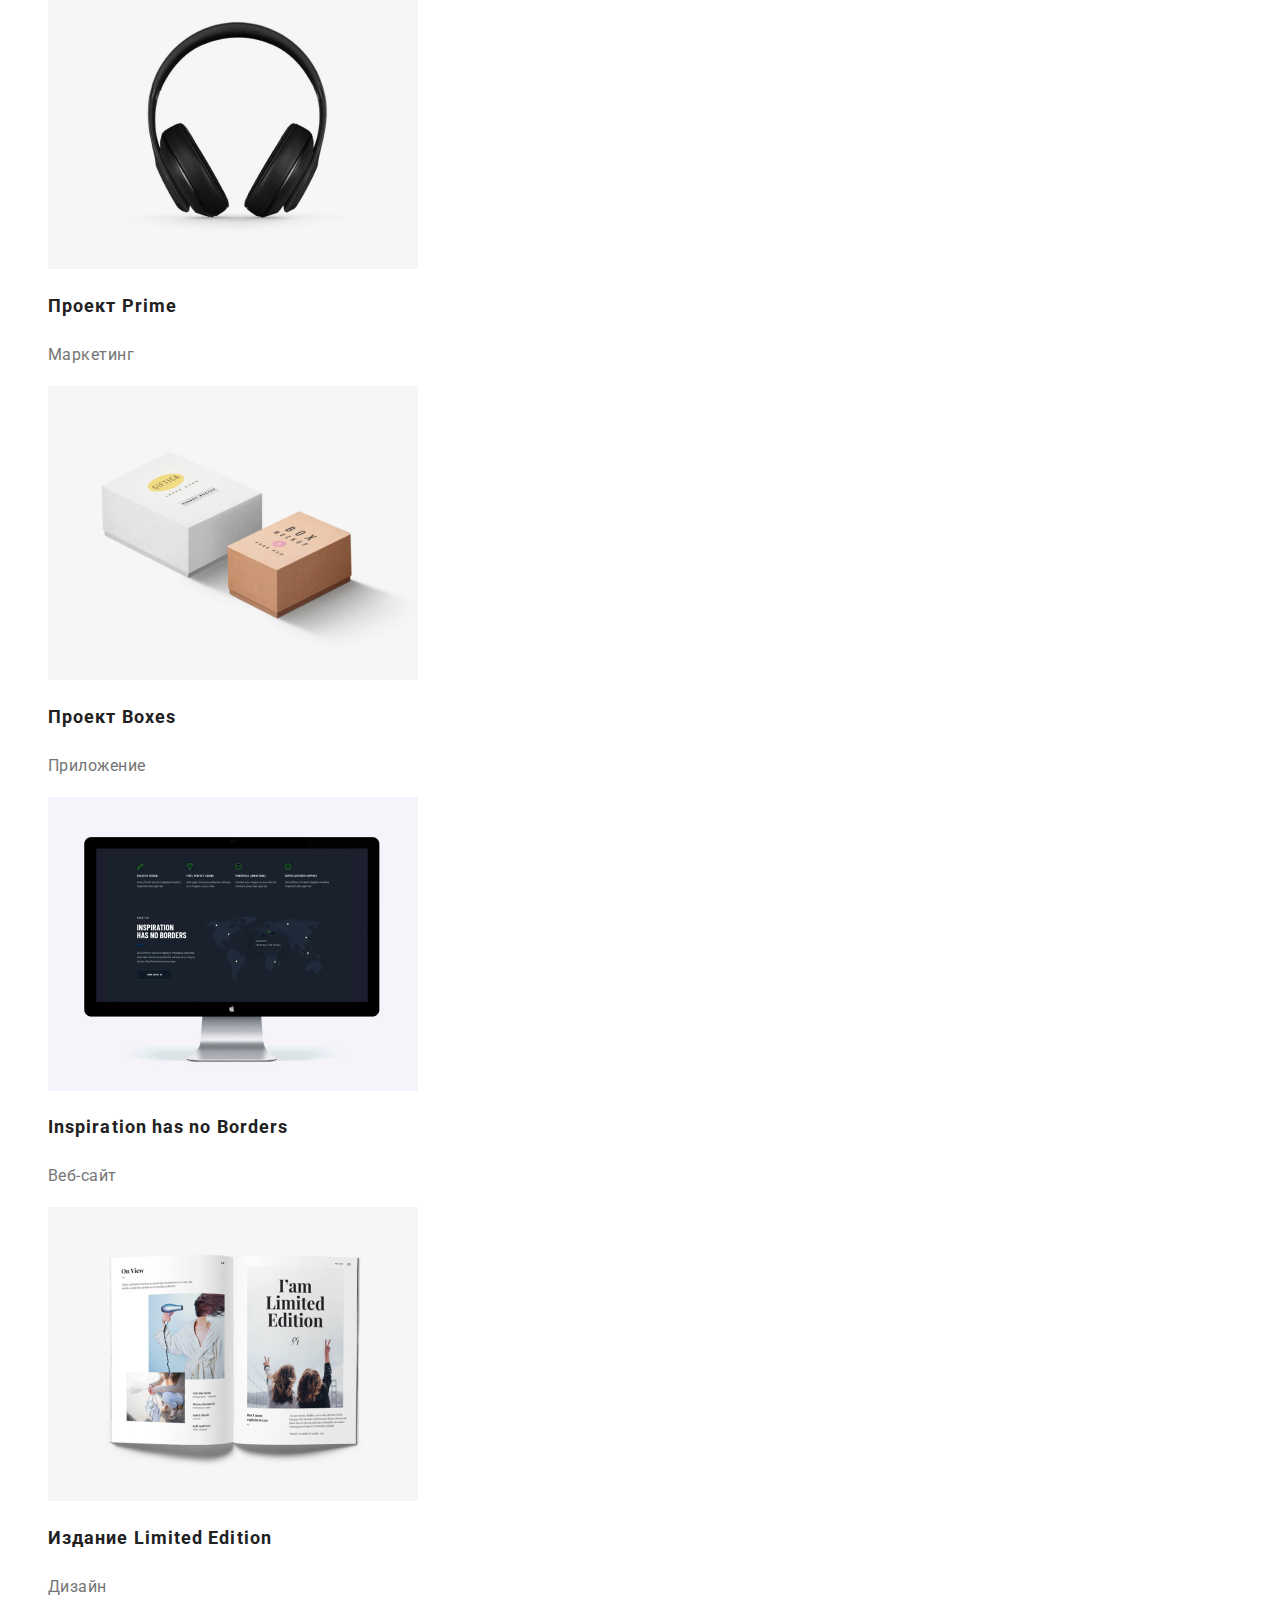
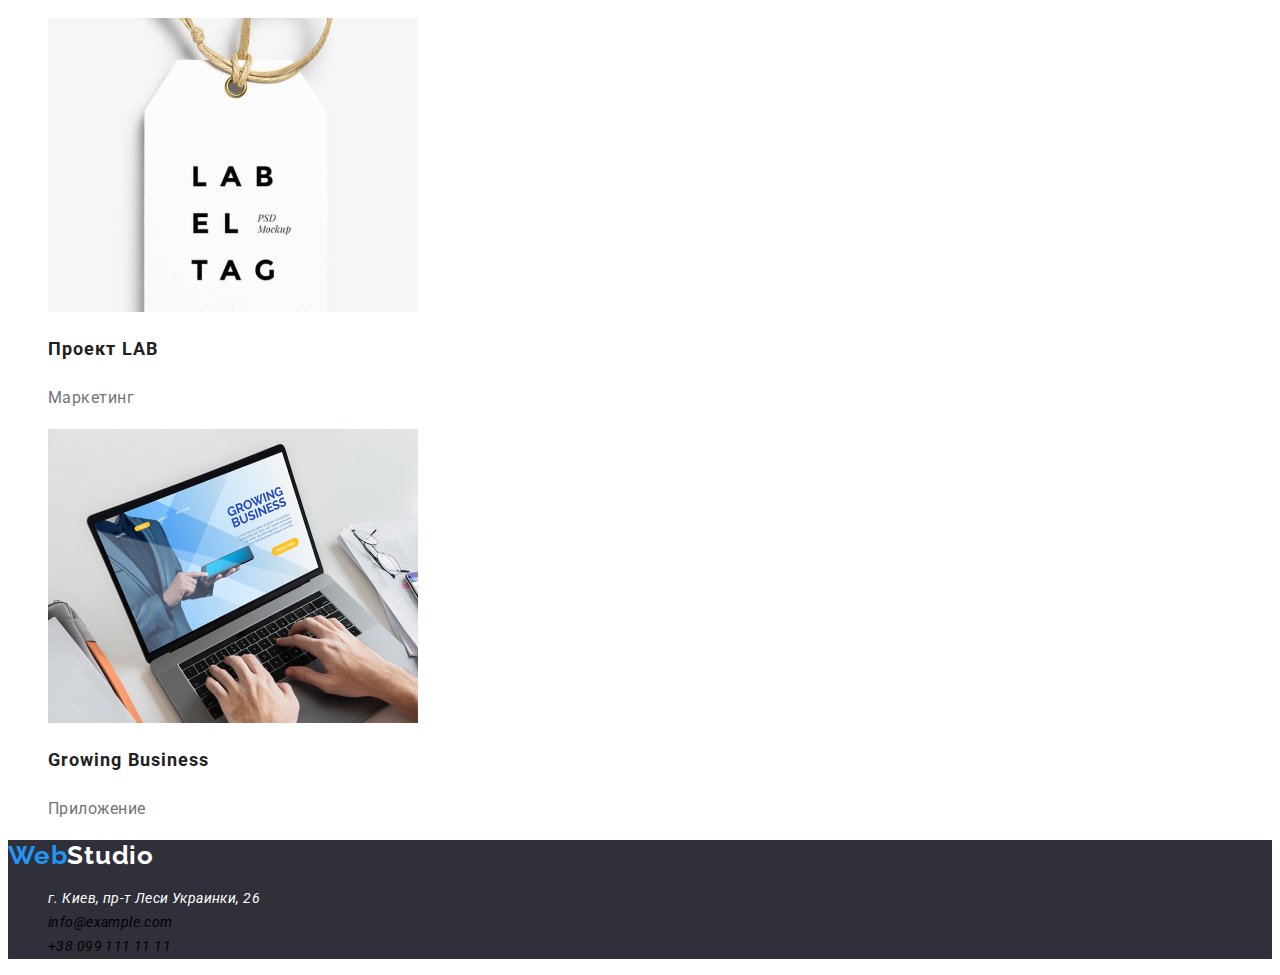
==== commit 2cfff6d2: "CSS15" ====
--- a/portfolio.html
+++ b/portfolio.html
@@ -36,7 +36,7 @@
     </header>
     <main>
         <section class="filter">
-            <h1 class="title-hide">Портфолио</h1>
+            <h1 class="visually-hidden">Портфолио</h1>
         <ul class="buttom list">
             <li><button type="button" class="port-button">Все</button></li>
             <li><button type="button" class="port-button">Веб-сайты</button></li>
--- a/css/style.css
+++ b/css/style.css
@@ -3,16 +3,23 @@
   --title-text-color: #2196f3;
   --text-color: #757575;
   --hero-color: #ffffff;
+  --footer-link-color: rgba(255, 255, 255, 0.6);
 }
 
 .list {
   list-style: none;
+}
+
+/*убираем подчёркивание текста*/
+a {
+  text-decoration: none;
 }
 
 .body {
 background-color: var(--hero-color);
 font-family: Roboto, sans-serif;
 }
+
 
 /* Логотип*/
 .logo {
@@ -43,8 +50,7 @@
 
 /*site-nav*/
 .site-nav .link {
-  color: var(--primary-text-color)
-  font-family: Roboto;
+color: var(--primary-text-color)
 font-weight: 500;
 font-size: 14px;
 line-height: 1.14;
@@ -61,7 +67,6 @@
 
 .site-auth .auth-link {
 color: var(--text-color);
-font-family: Roboto;
 font-weight: 500;
 font-size: 14px;
 line-height: 1.14;
@@ -74,7 +79,6 @@
 
 /*Общее оформление текста*/
 .section-title{
-font-family: Roboto;
 font-weight: 700;
 font-size: 36px;
 line-height: 1.16;
@@ -85,6 +89,7 @@
 .background-team{
     background-color: #F5F4FA;
 }
+
 /*Hero*/
 .hero {
   background-color: #2f303a;
@@ -92,11 +97,9 @@
 
 .hero-title {
 color: var(--hero-color);
-font-family: Roboto;
 font-weight: 900;
 font-size: 44px;
 line-height: 1.36;
-/* or 136% */
 text-align: center;
 letter-spacing: 0.06em;
 text-transform: uppercase;
@@ -118,12 +121,21 @@
 }
 
 /*Наши преимуества(advantages)*/
-.title-hide
-{color: var(--hero-color);}
+.visually-hidden
+{position: absolute;
+ width: 1px;
+ height: 1px;
+ margin: -1px;
+ border: 0;
+ padding: 0;
+  white-space: nowrap;
+ clip-path: inset(100%);
+ clip: rect(0 0 0 0);
+ overflow: hidden;
+}
 
 .advantages-title { 
 color: var(--primary-text-color);
-font-family: Roboto;
 font-weight: 700;
 font-size: 14px;
 line-height: 1.14;
@@ -132,7 +144,6 @@
 
 .advantages-text {
 color: var(--text-color);
-font-family: Roboto;
 font-size: 14px;
 line-height: 1.71;
 letter-spacing: 0.03em;
@@ -140,7 +151,6 @@
 
 /*Team*/
 .name {
-font-family: Roboto;
 font-weight: 500;
 font-size: 16px;
 line-height: 1.18;
@@ -149,7 +159,6 @@
 }
 .position{
 color: var(--text-color);
-font-family: Roboto;
 font-size: 16px;
 line-height: 1.18;
 text-align: center;
@@ -162,15 +171,13 @@
 }
 .footer-maps {
 color: var(--hero-color);
-font-family: Roboto;
 font-size: 14px;
 line-height: 1.71;
 letter-spacing: 0.03em;
 }
 
 .footer-link {
-color: var(--text-color);
-font-family: Roboto;
+color:  color: var(--footer-link-color);;
 font-size: 14px;
 line-height: 1.71;
 letter-spacing: 0.03em;
@@ -185,7 +192,6 @@
 .port-button {
 color: var(--primary-text-color);
 background-color: #f5f4fa;
-font-family: Roboto;
 font-weight: 500;
 font-size: 16px;
 line-height: 1.43;
@@ -202,7 +208,6 @@
 
 .product-name {
 color: var(--primary-text-color);
-font-family: Roboto;
 font-weight: bold;
 font-size: 18px;
 line-height: 2;
@@ -211,7 +216,6 @@
 
 .filter-name {
 color: var(--text-color);
-font-family: Roboto;
 font-size: 16px;
 line-height: 1.87;
 letter-spacing: 0.03em;
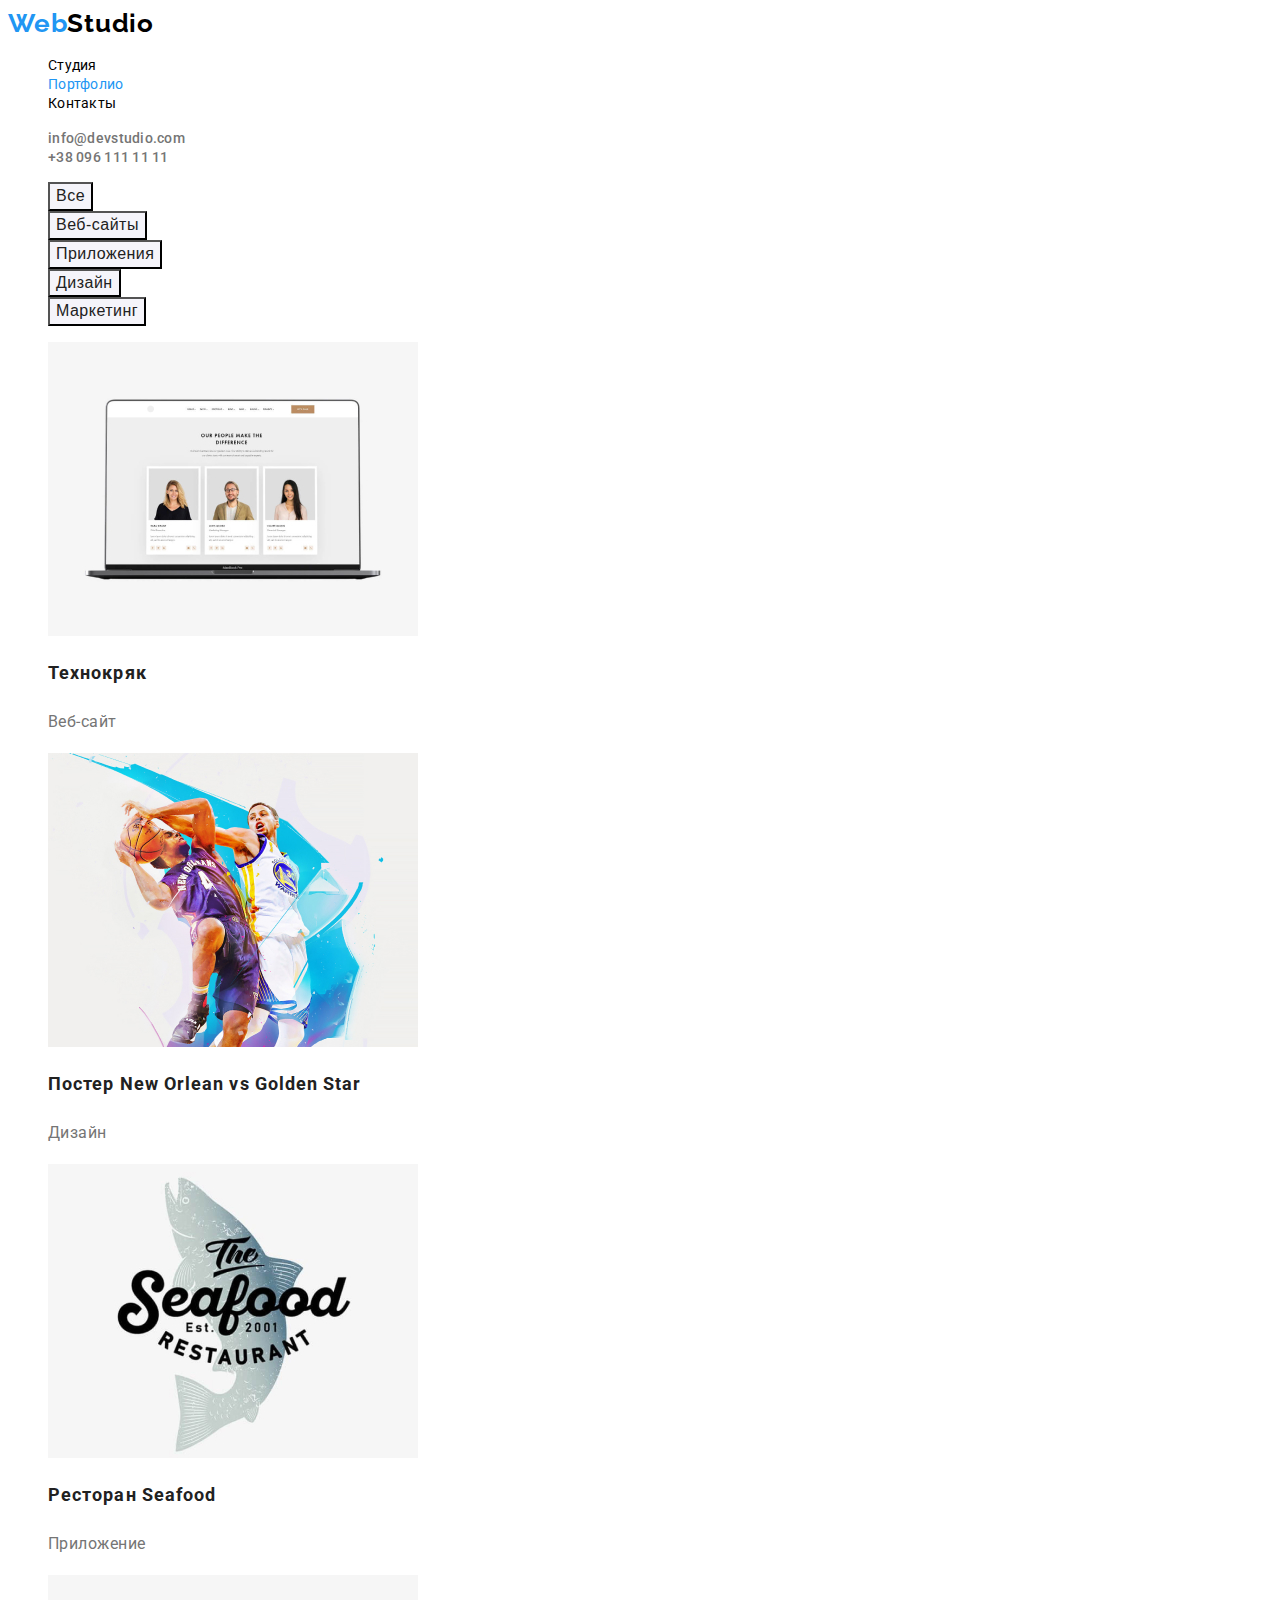
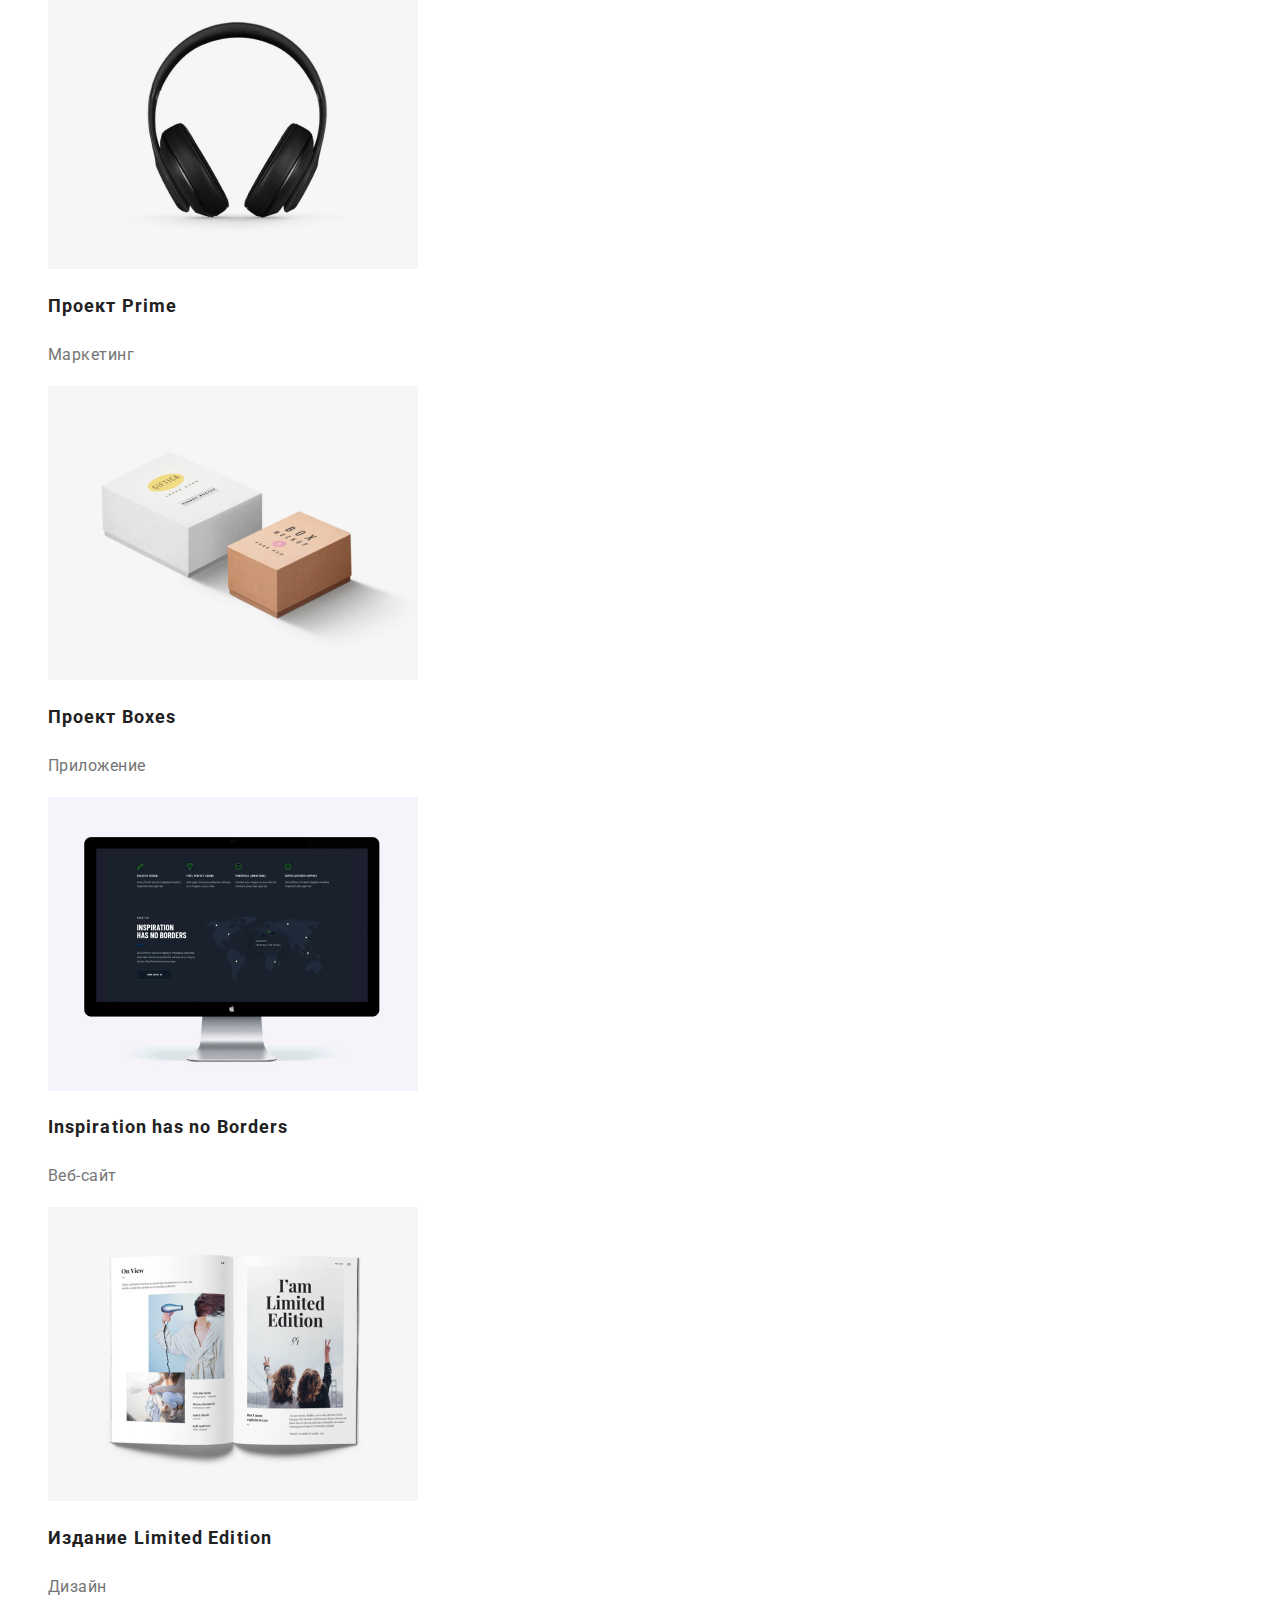
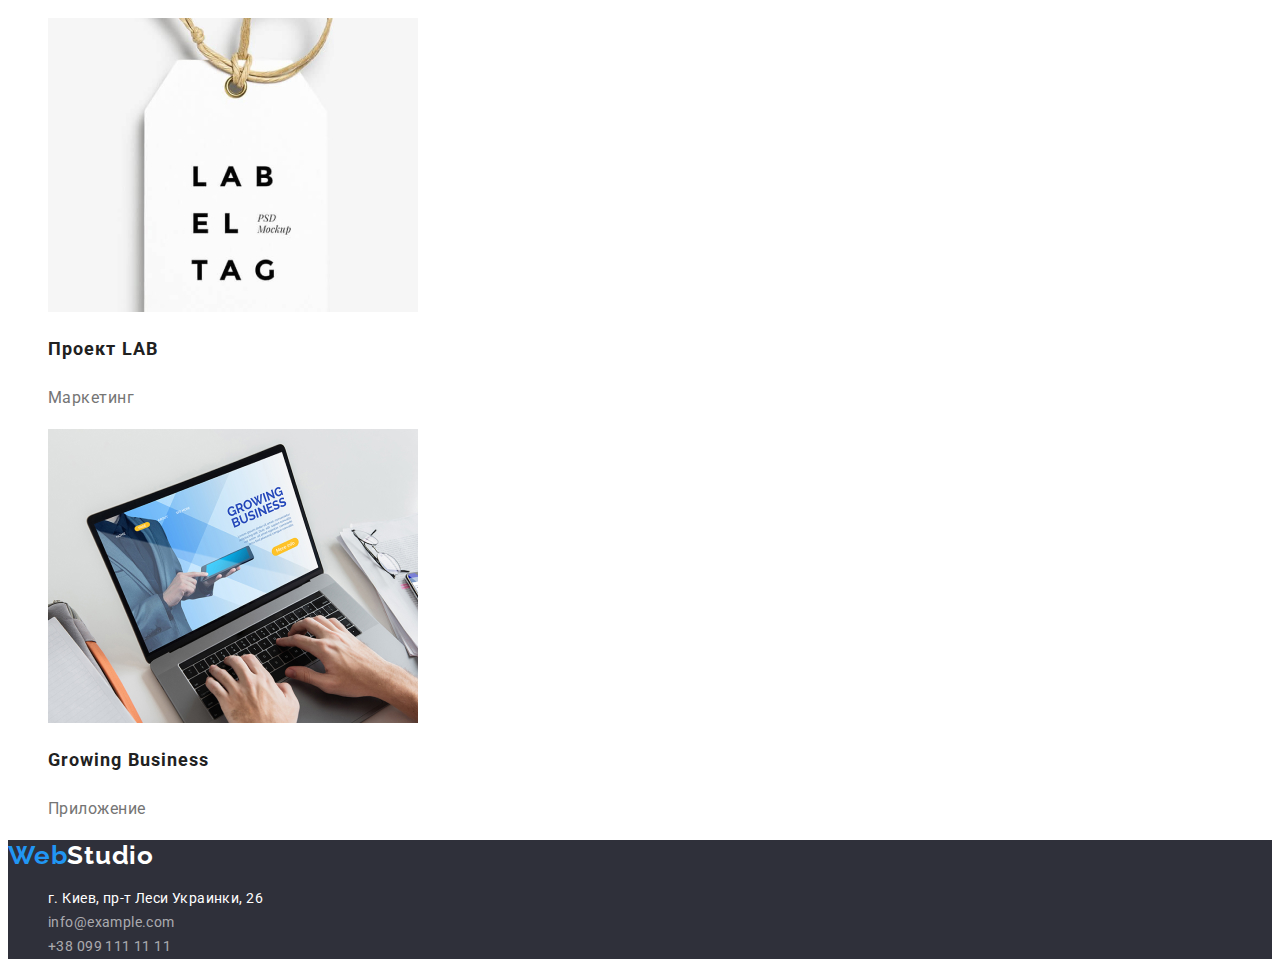
==== commit 70acea9a: "CSS19" ====
--- a/portfolio.html
+++ b/portfolio.html
@@ -17,7 +17,7 @@
         <!-- Шапка сайта-->
         <nav>
             <!-- Главный блок навигации -->
-            <a href="/" class="logo">
+            <a href="./index.html" class="logo">
                 <!--"/" - вернуться на главную страницу-->
                 Web<span class="logo-web">Studio</span>
             </a>
@@ -112,8 +112,8 @@
         </section>
     </main>
     <footer class="footer">
-        <a href="/" class="logo">
-            <!--"/" - вернуться на главную страницу-->
+        <a href="./index.html" class="logo">
+            <!--"/" - вернуться на главную страницу. Не работает на GitHub, добавлен ./index.html-->
             Web<span class="logo-footer">Studio</span>
         </a>
     
--- a/css/style.css
+++ b/css/style.css
@@ -171,13 +171,15 @@
 }
 .footer-maps {
 color: var(--hero-color);
+font-style: normal;
 font-size: 14px;
 line-height: 1.71;
 letter-spacing: 0.03em;
 }
 
 .footer-link {
-color:  color: var(--footer-link-color);;
+color: var(--footer-link-color);
+font-style: normal;
 font-size: 14px;
 line-height: 1.71;
 letter-spacing: 0.03em;
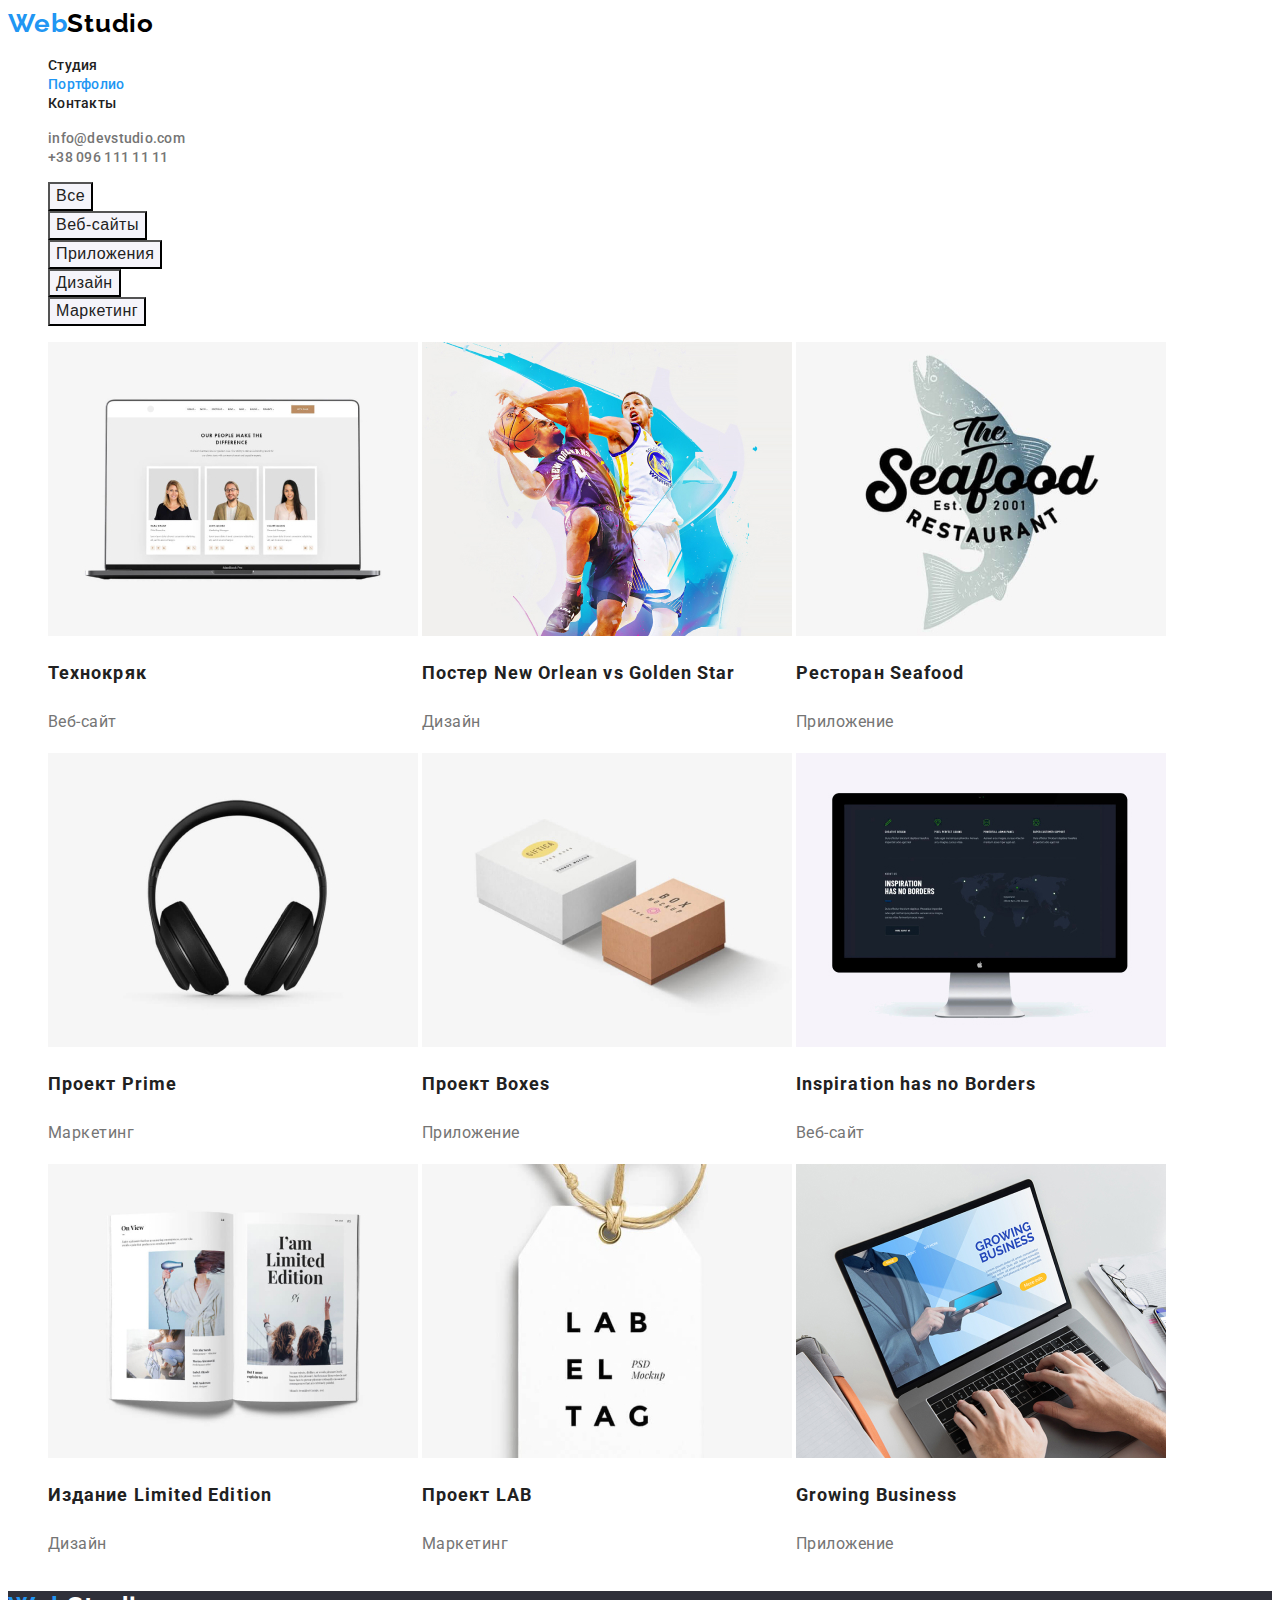
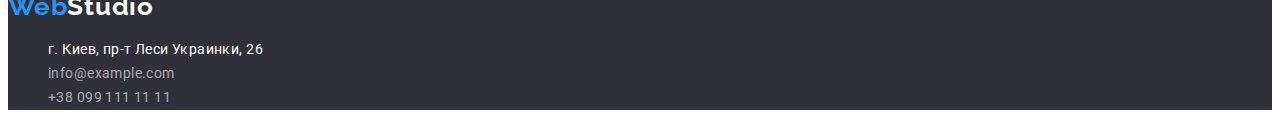
==== commit 1698a8c1: "CSS24" ====
--- a/portfolio.html
+++ b/portfolio.html
@@ -11,7 +11,7 @@
     <link rel="stylesheet" href="./css/style.css" />
 </head>
 
-<body class="body">
+<body>
 
     <header>
         <!-- Шапка сайта-->
@@ -21,93 +21,94 @@
                 <!--"/" - вернуться на главную страницу-->
                 Web<span class="logo-web">Studio</span>
             </a>
-            <ul class="site-nav list">
+            <ul class="site-nav">
                 <li><a href="./index.html" class="link">Студия</a></li>
                 <li><a href="./portfolio.html" class="link current">Портфолио</a></li>
                 <li><a href="" class="link">Контакты</a></li>
             </ul>
         </nav>
 
-        <ul class="site-auth list">
+        <ul class="site-auth">
             <li><a href="" class="auth-link">info@devstudio.com</a></li>
             <li><a href="" class="auth-link">+38 096 111 11 11</a></li>
         </ul>
 
     </header>
     <main>
-        <section class="filter">
+        <section class="filter-section">
             <h1 class="visually-hidden">Портфолио</h1>
-        <ul class="buttom list">
-            <li><button type="button" class="port-button">Все</button></li>
-            <li><button type="button" class="port-button">Веб-сайты</button></li>
-            <li><button type="button" class="port-button">Приложения</button></li>
-            <li><button type="button" class="port-button">Дизайн</button></li>
-            <li><button type="button" class="port-button">Маркетинг</button></li>
+        <ul class="buttom">
+            <li><button type="button" class="filter-button">Все</button></li>
+            <li><button type="button" class="filter-button">Веб-сайты</button></li>
+            <li><button type="button" class="filter-button">Приложения</button></li>
+            <li><button type="button" class="filter-button">Дизайн</button></li>
+            <li><button type="button" class="filter-button">Маркетинг</button></li>
         </ul>
-        <ul class="list">
-            <li>
+        <ul>
+            <li class="filter-list">
                 <a href="">
                 <img src="./images/portfolio.jpg" alt="Технокряк">
-                <h2 class="product-name">Технокряк</h2>
-                <p class="filter-name">Веб-сайт</p></a>
+                <h2 class="filter-experience">Технокряк</h2>
+                <p class="filter-product">Веб-сайт</p></a>
             </li>
-            <li>
+            <li class="filter-list">
                 <a href="">
                 <img src="./images/portfolio2.jpg" alt="Постер New Orlean vs Golden Star">
-                <h2 class="product-name">Постер New Orlean vs Golden Star</h2>
-                <p class="filter-name">Дизайн</p>
+                <h2 class="filter-experience">Постер New Orlean vs Golden Star</h2>
+                <p class="filter-product">Дизайн</p>
             </a>
             </li>
-            <li>
+            <li class="filter-list">
                 <a href="">
                 <img src="./images/portfolio3.jpg" alt="Ресторан Seafood">
-                <h2 class="product-name">Ресторан Seafood</h2>
-                <p class="filter-name">Приложение</p>
+                <h2 class="filter-experience">Ресторан Seafood</h2>
+                <p class="filter-product">Приложение</p>
             </a>
             </li>
-            <li>
+            <li class="filter-list">
                 <a href="">
                 <img src="./images/portfolio4.jpg" alt="Проект Prime">
-                <h2 class="product-name">Проект Prime</h2>
-                <p class="filter-name">Маркетинг</p>
+                <h2 class="filter-experience">Проект Prime</h2>
+                <p class="filter-product">Маркетинг</p>
             </a>
             </li>
-            <li>
+            <li class="filter-list">
                <a href="">
                 <img src="./images/portfolio5.jpg" alt="Проект Boxes">
-                <h2 class="product-name">Проект Boxes</h2>
-                <p class="filter-name">Приложение</p>
+                <h2 class="filter-experience">Проект Boxes</h2>
+                <p class="filter-product">Приложение</p>
             </a>
             </li>
-            <li>
+            <li class="filter-list">
                <a href="">
                 <img src="./images/portfolio6.jpg" alt="Inspiration has no Borders">
-                <h2 class="product-name">Inspiration has no Borders</h2>
-                <p class="filter-name">Веб-сайт</p>
+                <h2 class="filter-experience">Inspiration has no Borders</h2>
+                <p class="filter-product">Веб-сайт</p>
             </a>
             </li>
-            <li>
+            <li class="filter-list">
                <a href="">
                 <img src="./images/portfolio7.jpg" alt="Издание Limited Edition">
-                <h2 class="product-name">Издание Limited Edition</h2>
-                <p class="filter-name">Дизайн</p>
+                <h2 class="filter-experience">Издание Limited Edition</h2>
+                <p class="filter-product">Дизайн</p>
             </a>
             </li>
-            <li>
+            <li class="filter-list">
                <a href="">
                 <img src="./images/portfolio8.jpg" alt="Проект LAB">
-                <h2 class="product-name">Проект LAB</h2>
-                <p class="filter-name">Маркетинг</p>
+                <h2 class="filter-experience">Проект LAB</h2>
+                <p class="filter-product">Маркетинг</p>
             </a>
             </li>
-            <li>
+            <li class="filter-list">
                <a href="">
                 <img src="./images/portfolio9.jpg" alt="Growing Business">
-                <h2 class="product-name">Growing Business</h2>
-                <p class="filter-name">Приложение</p>
+                <h2 class="filter-experience">Growing Business</h2>
+                <p class="filter-product">Приложение</p>
             </a>
             </li>
         </ul>
+      
 
         </section>
     </main>
@@ -118,7 +119,7 @@
         </a>
     
         <address>
-            <ul class="list">
+            <ul>
                 <li><a href="https://goo.gl/maps/9YoqFHSqJAAs1rC1A" target="_blank" class="footer-maps">г. Киев, пр-т Леси
                         Украинки, 26</a></li>
                 <li><a href="mailto:info@example.com" class="footer-link">info@example.com</a></li>
--- a/css/style.css
+++ b/css/style.css
@@ -6,7 +6,17 @@
   --footer-link-color: rgba(255, 255, 255, 0.6);
 }
 
-.list {
+html {
+  box-sizing: border-box;
+}
+*,
+*::before,
+*::after {
+  box-sizing: inherit;
+}
+
+/*приминяем ко всем спискам*/
+ul {
   list-style: none;
 }
 
@@ -15,11 +25,10 @@
   text-decoration: none;
 }
 
-.body {
-background-color: var(--hero-color);
-font-family: Roboto, sans-serif;
-}
-
+body {
+  background-color: var(--hero-color);
+  font-family: Roboto, sans-serif;
+}
 
 /* Логотип*/
 .logo {
@@ -50,27 +59,28 @@
 
 /*site-nav*/
 .site-nav .link {
-color: var(--primary-text-color)
-font-weight: 500;
-font-size: 14px;
-line-height: 1.14;
-letter-spacing: 0.02em;
+  color: var(--primary-text-color);
+  font-weight: 500;
+  font-size: 14px;
+  line-height: 1.14;
+  letter-spacing: 0.02em;
 }
 .site-nav .link:hover,
 .site-nav .link:focus {
-color: var(--title-text-color);
+  color: var(--title-text-color);
 }
 
 .site-nav .link.current {
-color: var(--title-text-color);
-}
-
+  color: var(--title-text-color);
+}
+
+/*site-auth*/
 .site-auth .auth-link {
-color: var(--text-color);
-font-weight: 500;
-font-size: 14px;
-line-height: 1.14;
-letter-spacing: 0.02em;
+  color: var(--text-color);
+  font-weight: 500;
+  font-size: 14px;
+  line-height: 1.14;
+  letter-spacing: 0.02em;
 }
 .site-auth .auth-link:hover,
 .site-auth .auth-link:focus {
@@ -78,91 +88,107 @@
 }
 
 /*Общее оформление текста*/
-.section-title{
-font-weight: 700;
-font-size: 36px;
-line-height: 1.16;
-text-align: center;
-letter-spacing: 0.03em;
-}
-
-.background-team{
-    background-color: #F5F4FA;
+.section {
+  font-weight: 700;
+  font-size: 36px;
+  line-height: 1.16;
+  text-align: center;
+  letter-spacing: 0.03em;
+}
+
+.teammate {
+  background-color: #f5f4fa;
 }
 
 /*Hero*/
-.hero {
+.hero-section {
   background-color: #2f303a;
 }
 
 .hero-title {
-color: var(--hero-color);
-font-weight: 900;
-font-size: 44px;
-line-height: 1.36;
-text-align: center;
-letter-spacing: 0.06em;
-text-transform: uppercase;
+  color: var(--hero-color);
+  font-weight: 900;
+  font-size: 44px;
+  line-height: 1.36;
+  text-align: center;
+  letter-spacing: 0.06em;
+  text-transform: uppercase;
 }
 
 /*Button*/
 .button {
-color: var(--hero-color);
-background-color: var(--title-text-color);
-font-family: inherit;
-font-family: Roboto;
-font-weight: 700;
-font-size: 16px;
-line-height: 1.87;
-display: flex;
-align-items: center;
-text-align: center;
-letter-spacing: 0.06em;
+  color: var(--hero-color);
+  background-color: var(--title-text-color);
+  font-family: inherit;
+  font-family: Roboto;
+  font-weight: 700;
+  font-size: 16px;
+  line-height: 1.87;
+  display: flex;
+  align-items: center;
+  text-align: center;
+  letter-spacing: 0.06em;
 }
 
 /*Наши преимуества(advantages)*/
-.visually-hidden
-{position: absolute;
- width: 1px;
- height: 1px;
- margin: -1px;
- border: 0;
- padding: 0;
+/*.advantages-title {
+  
+}*/
+
+.advantages-list {
+  display: inline-block;
+  text-align: center;
+}
+
+.visually-hidden {
+  position: absolute;
+  width: 1px;
+  height: 1px;
+  margin: -1px;
+  border: 0;
+  padding: 0;
   white-space: nowrap;
- clip-path: inset(100%);
- clip: rect(0 0 0 0);
- overflow: hidden;
-}
-
-.advantages-title { 
-color: var(--primary-text-color);
-font-weight: 700;
-font-size: 14px;
-line-height: 1.14;
-letter-spacing: 0.03em;
-text-transform: uppercase;}
-
-.advantages-text {
-color: var(--text-color);
-font-size: 14px;
-line-height: 1.71;
-letter-spacing: 0.03em;
-}
+  clip-path: inset(100%);
+  clip: rect(0 0 0 0);
+  overflow: hidden;
+}
+
+.advantages-title {
+  color: var(--primary-text-color);
+  font-weight: 700;
+  font-size: 14px;
+  line-height: 1.14;
+  letter-spacing: 0.03em;
+  text-transform: uppercase;
+}
+
+.advantages-content {
+  color: var(--text-color);
+  font-size: 14px;
+  line-height: 1.71;
+  letter-spacing: 0.03em;
+}
+
+/*Product*/
 
 /*Team*/
-.name {
-font-weight: 500;
-font-size: 16px;
-line-height: 1.18;
-text-align: center;
-letter-spacing: 0.03em;
-}
-.position{
-color: var(--text-color);
-font-size: 16px;
-line-height: 1.18;
-text-align: center;
-letter-spacing: 0.03em;
+.team-list,
+.product-list {
+  display: inline-block;
+}
+.teammate-name {
+  font-weight: 500;
+  font-size: 16px;
+  line-height: 1.18;
+  text-align: center;
+  letter-spacing: 0.03em;
+}
+.teammate-position {
+  color: var(--text-color);
+  font-size: 16px;
+  line-height: 1.18;
+  text-align: center;
+  letter-spacing: 0.03em;
 }
 
 /*Footer*/
@@ -170,55 +196,58 @@
   background-color: #2f303a;
 }
 .footer-maps {
-color: var(--hero-color);
-font-style: normal;
-font-size: 14px;
-line-height: 1.71;
-letter-spacing: 0.03em;
+  color: var(--hero-color);
+  font-style: normal;
+  font-size: 14px;
+  line-height: 1.71;
+  letter-spacing: 0.03em;
 }
 
 .footer-link {
-color: var(--footer-link-color);
-font-style: normal;
-font-size: 14px;
-line-height: 1.71;
-letter-spacing: 0.03em;
-}
-
-
+  color: var(--footer-link-color);
+  font-style: normal;
+  font-size: 14px;
+  line-height: 1.71;
+  letter-spacing: 0.03em;
+}
 
 /*portfolio*/
-.filter-name {
-    color: var(--primary-text-color);}
-
-.port-button {
-color: var(--primary-text-color);
-background-color: #f5f4fa;
-font-weight: 500;
-font-size: 16px;
-line-height: 1.43;
-text-align: center;
-letter-spacing: 0.03em;
-}
-
-.port-button:hover,
-.port-button:focus {
+
+.filter-list {
+  display: inline-block;
+}
+.filter-product {
+  color: var(--primary-text-color);
+}
+
+.filter-button {
+  color: var(--primary-text-color);
+  background-color: #f5f4fa;
+  font-weight: 500;
+  font-size: 16px;
+  line-height: 1.43;
+  text-align: center;
+  letter-spacing: 0.03em;
+}
+
+.filter-button:hover,
+.filter-button:focus {
   color: var(--hero-color);
   background-color: var(--title-text-color);
   font-family: inherit;
 }
 
-.product-name {
-color: var(--primary-text-color);
-font-weight: bold;
-font-size: 18px;
-line-height: 2;
-letter-spacing: 0.06em;
-}
-
-.filter-name {
-color: var(--text-color);
-font-size: 16px;
-line-height: 1.87;
-letter-spacing: 0.03em;
-}
+.filter-experience {
+  color: var(--primary-text-color);
+  font-weight: bold;
+  font-size: 18px;
+  line-height: 2;
+  letter-spacing: 0.06em;
+}
+
+.filter-product {
+  color: var(--text-color);
+  font-size: 16px;
+  line-height: 1.87;
+  letter-spacing: 0.03em;
+}
